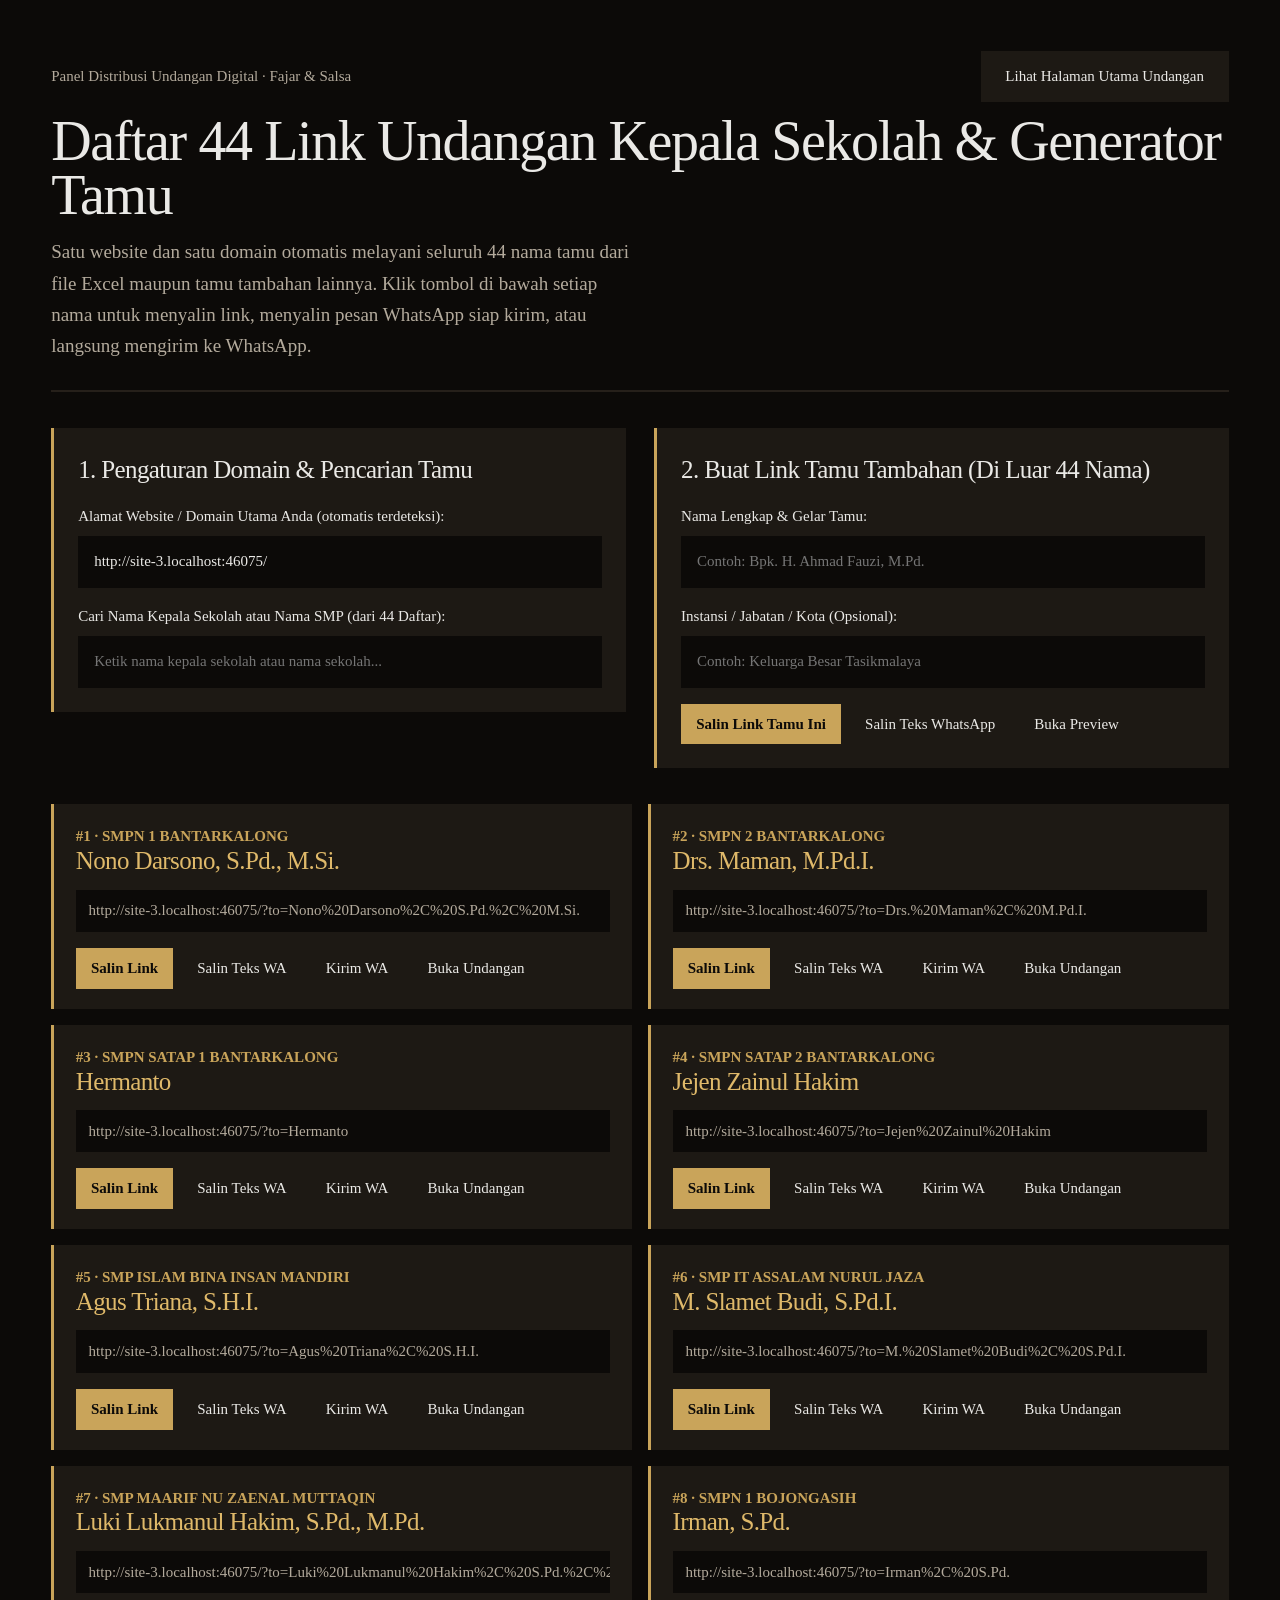
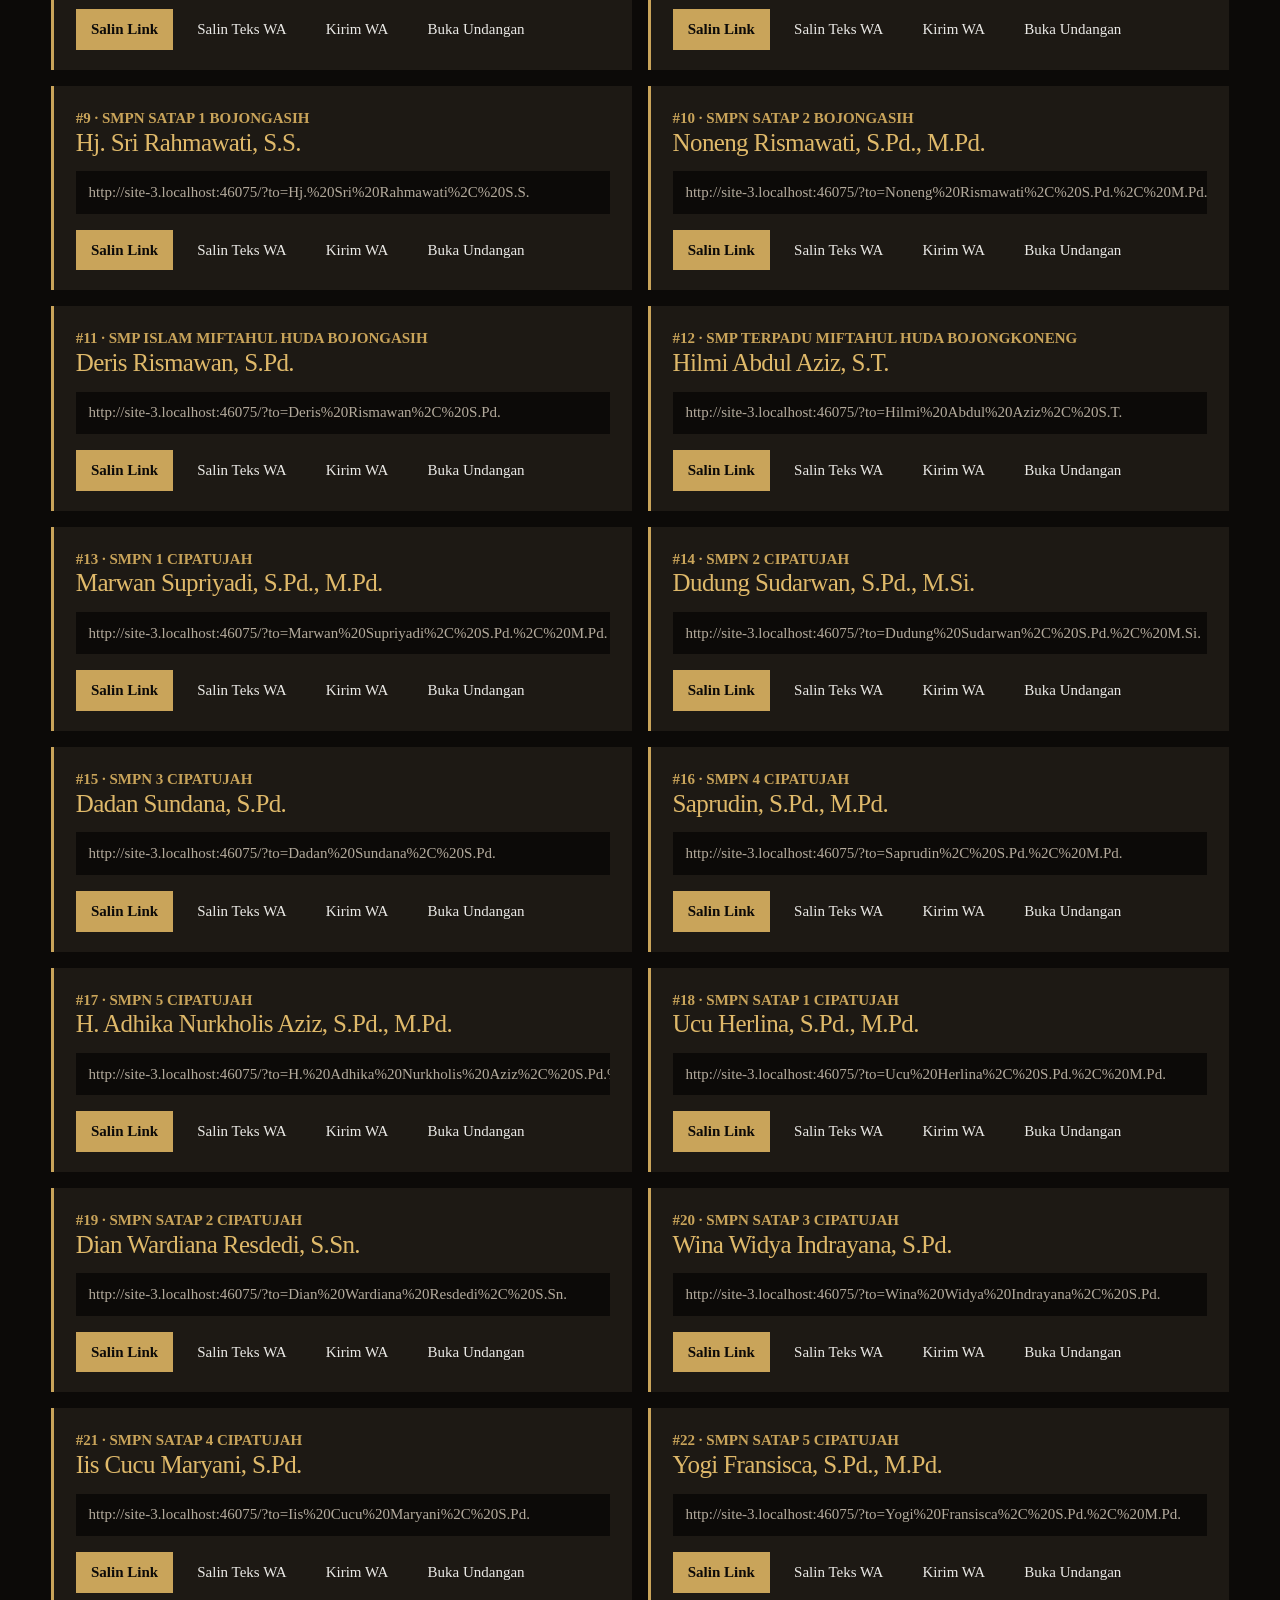
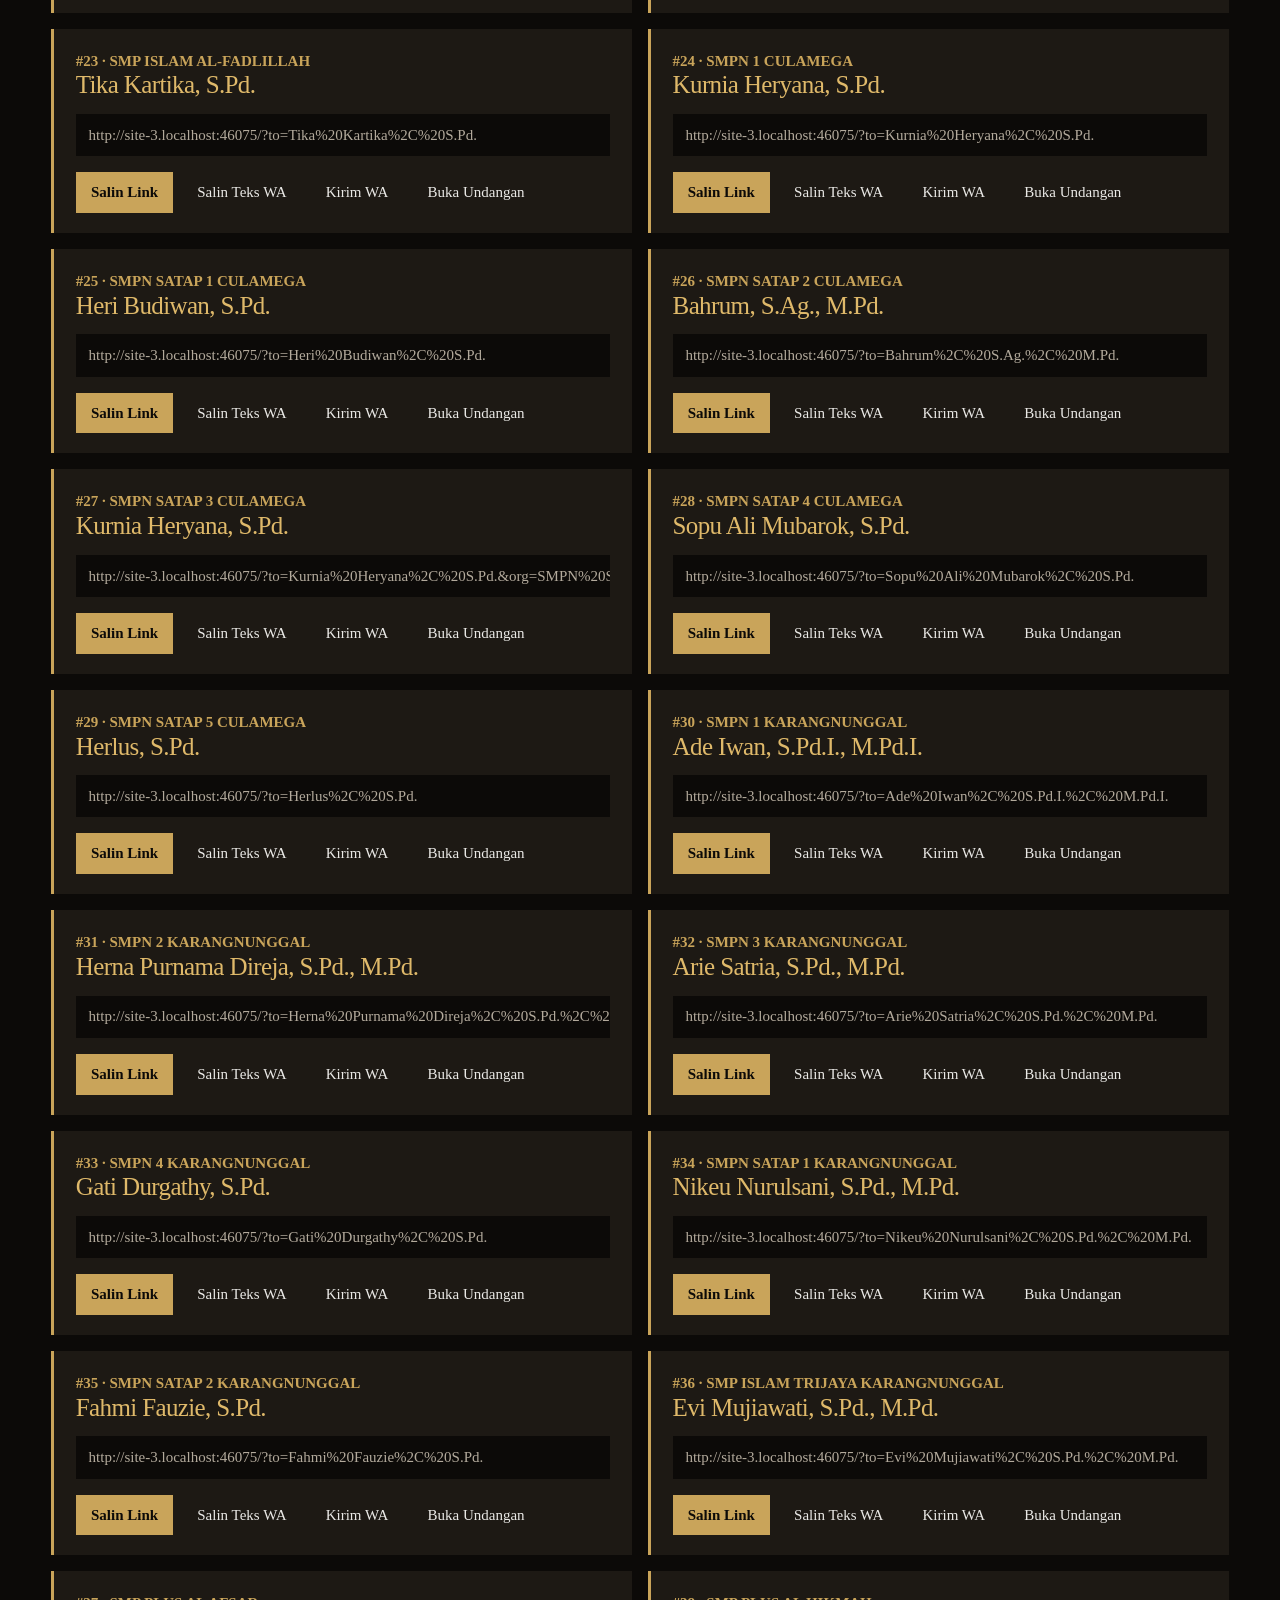
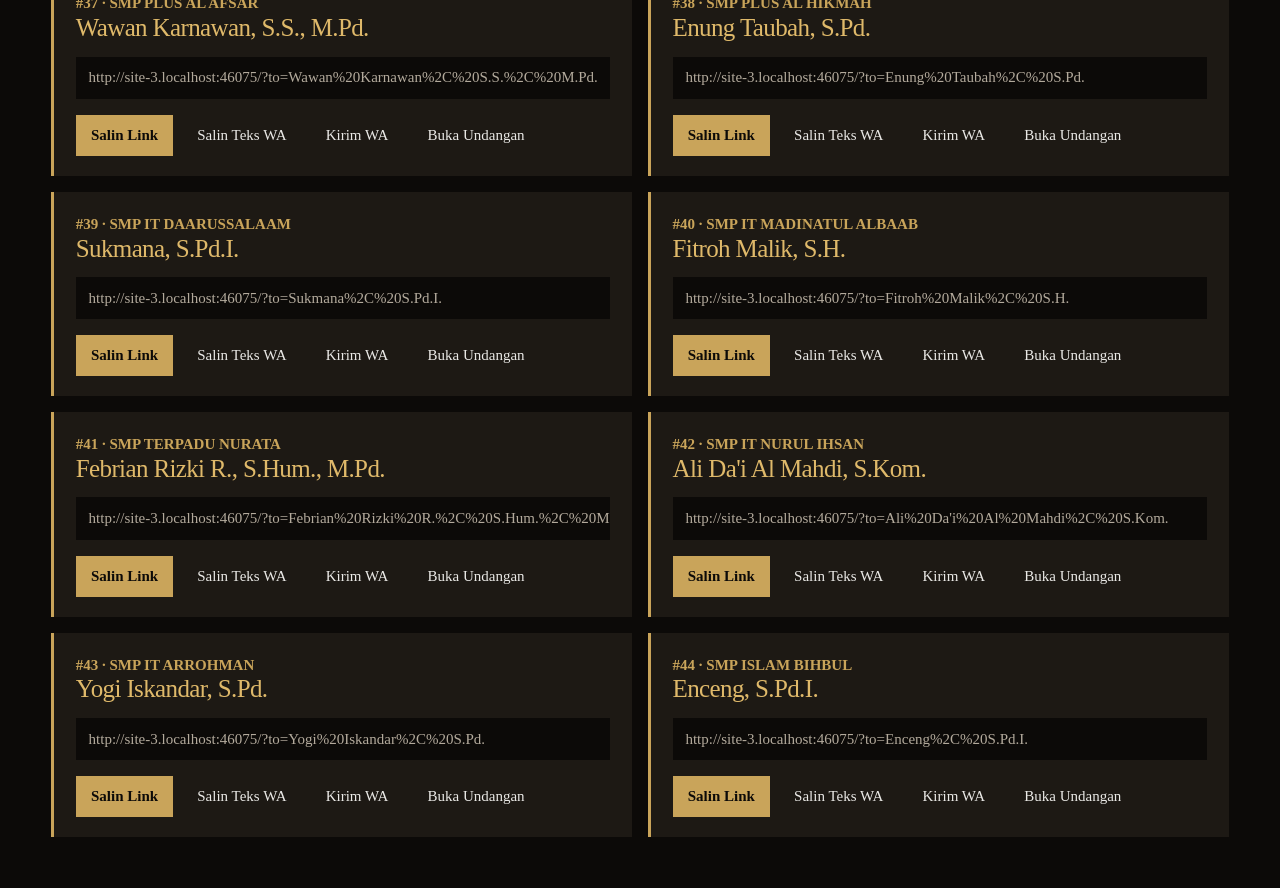
==== daftar-tamu.html @ e8a7ef7c "push ke 5 hihihha" ====
<!DOCTYPE html>
<html lang="id">
<head>
  <meta charset="UTF-8">
  <meta name="viewport" content="width=device-width, initial-scale=1.0">
  <title>Dashboard 44 Link Tamu Undangan — Fajar &amp; Salsa</title>
  <link rel="icon" type="image/svg+xml" href="favicon.svg">
  <link rel="preconnect" href="https://api.fontshare.com" crossorigin>
  <link href="https://api.fontshare.com/v2/css?f[]=boska@400,500,700&amp;display=swap" rel="stylesheet">
  <link rel="stylesheet" href="styles.css">
  <style>
    .dash-wrap {
      max-width: var(--max);
      margin-inline: auto;
      padding: clamp(2rem, 4vw, 3.5rem) var(--margin);
      display: flex;
      flex-direction: column;
      gap: 2.25rem;
    }
    .dash-header {
      display: flex;
      flex-direction: column;
      gap: 0.85rem;
      border-bottom: 2px solid var(--surface-raised);
      padding-bottom: 1.75rem;
    }
    .dash-controls-grid {
      display: grid;
      grid-template-columns: repeat(12, minmax(0, 1fr));
      gap: var(--gutter);
      align-items: start;
    }
    .dash-panel {
      grid-column: span 6;
      background: var(--surface);
      border-left: 3px solid var(--accent);
      padding: 1.5rem;
      display: flex;
      flex-direction: column;
      gap: 1rem;
    }
    .dash-row {
      display: flex;
      flex-wrap: wrap;
      gap: 0.75rem;
      align-items: center;
    }
    .guest-list-grid {
      display: grid;
      grid-template-columns: repeat(12, minmax(0, 1fr));
      gap: 1rem;
    }
    .guest-item-card {
      grid-column: span 6;
      background: var(--surface);
      border-left: 3px solid var(--accent);
      padding: 1.25rem 1.35rem;
      display: flex;
      flex-direction: column;
      justify-content: space-between;
      gap: 1rem;
    }
    .guest-item-top {
      display: flex;
      justify-content: space-between;
      align-items: baseline;
      gap: 0.75rem;
    }
    .guest-no-badge {
      color: var(--accent);
      font-weight: 700;
      font-size: var(--step-small);
    }
    .guest-title-name {
      font-family: var(--font-display);
      font-size: var(--step-lead);
      color: var(--accent-strong);
      font-weight: 500;
    }
    .guest-url-preview {
      font-size: var(--step-small);
      color: var(--muted);
      background: var(--bg);
      padding: 0.55rem 0.8rem;
      overflow-x: auto;
      white-space: nowrap;
    }
    .guest-btn-group {
      display: flex;
      flex-wrap: wrap;
      gap: 0.55rem;
    }
    .guest-btn-group .btn-primary,
    .guest-btn-group .btn-outline {
      min-height: 2.55rem;
      padding: 0.45rem 0.95rem;
      font-size: var(--step-small);
    }
    @media (max-width: 64em) {
      .dash-panel,
      .guest-item-card {
        grid-column: 1 / 13;
      }
    }
  </style>
</head>
<body>
  <main class="dash-wrap" data-ui>
    <header class="dash-header">
      <div class="dash-row" style="justify-content: space-between;">
        <span class="small muted">Panel Distribusi Undangan Digital · Fajar &amp; Salsa</span>
        <a href="index.html" class="btn-outline">Lihat Halaman Utama Undangan</a>
      </div>
      <h1 class="head">Daftar 44 Link Undangan Kepala Sekolah &amp; Generator Tamu</h1>
      <p class="muted">
        Satu website dan satu domain otomatis melayani seluruh 44 nama tamu dari file Excel maupun tamu tambahan lainnya. Klik tombol di bawah setiap nama untuk menyalin link, menyalin pesan WhatsApp siap kirim, atau langsung mengirim ke WhatsApp.
      </p>
    </header>

    <section class="dash-controls-grid" aria-label="Pengaturan domain dan generator tamu baru">
      <!-- Panel 1: Base URL & Search -->
      <div class="dash-panel">
        <h2 class="lead">1. Pengaturan Domain &amp; Pencarian Tamu</h2>
        <div class="field-group">
          <label class="field-label" for="base-url-input">Alamat Website / Domain Utama Anda (otomatis terdeteksi):</label>
          <input type="text" id="base-url-input" class="field-input" value="">
        </div>
        <div class="field-group">
          <label class="field-label" for="search-guest-input">Cari Nama Kepala Sekolah atau Nama SMP (dari 44 Daftar):</label>
          <input type="search" id="search-guest-input" class="field-input" placeholder="Ketik nama kepala sekolah atau nama sekolah...">
        </div>
      </div>

      <!-- Panel 2: Custom Guest Generator -->
      <div class="dash-panel">
        <h2 class="lead">2. Buat Link Tamu Tambahan (Di Luar 44 Nama)</h2>
        <div class="field-group">
          <label class="field-label" for="custom-guest-name">Nama Lengkap &amp; Gelar Tamu:</label>
          <input type="text" id="custom-guest-name" class="field-input" placeholder="Contoh: Bpk. H. Ahmad Fauzi, M.Pd.">
        </div>
        <div class="field-group">
          <label class="field-label" for="custom-guest-org">Instansi / Jabatan / Kota (Opsional):</label>
          <input type="text" id="custom-guest-org" class="field-input" placeholder="Contoh: Keluarga Besar Tasikmalaya">
        </div>
        <div class="guest-btn-group">
          <button type="button" id="copy-custom-link-btn" class="btn-primary">Salin Link Tamu Ini</button>
          <button type="button" id="copy-custom-wa-btn" class="btn-outline">Salin Teks WhatsApp</button>
          <a id="open-custom-link-btn" href="index.html" target="_blank" rel="noopener" class="btn-outline">Buka Preview</a>
        </div>
      </div>
    </section>

    <section aria-label="Daftar 44 Kepala Sekolah">
      <div id="guest-cards-container" class="guest-list-grid"></div>
    </section>
  </main>

  <script>
    (function () {
      var GUESTS = [
        { id: 1, school: 'SMPN 1 BANTARKALONG', rawName: 'Nono Darsono, S.Pd.,M.Si.', name: 'Nono Darsono, S.Pd., M.Si.' },
        { id: 2, school: 'SMPN 2 BANTARKALONG', rawName: 'Drs. MAMAN, M.Pd.I', name: 'Drs. Maman, M.Pd.I.' },
        { id: 3, school: 'SMPN SATAP 1 BANTARKALONG', rawName: 'HERMANTO', name: 'Hermanto' },
        { id: 4, school: 'SMPN SATAP 2 BANTARKALONG', rawName: 'JEJEN ZAINUL HAKIM', name: 'Jejen Zainul Hakim' },
        { id: 5, school: 'SMP ISLAM BINA INSAN MANDIRI', rawName: 'Agus Triana, S.H.I', name: 'Agus Triana, S.H.I.' },
        { id: 6, school: 'SMP IT ASSALAM NURUL JAZA', rawName: 'M Slamet Budi, S.Pd.I', name: 'M. Slamet Budi, S.Pd.I.' },
        { id: 7, school: 'SMP MAARIF NU ZAENAL MUTTAQIN', rawName: 'Luki Lukmanul Hakim, S.Pd.,M.Pd', name: 'Luki Lukmanul Hakim, S.Pd., M.Pd.' },
        { id: 8, school: 'SMPN 1 BOJONGASIH', rawName: 'IRMAN, S.Pd', name: 'Irman, S.Pd.' },
        { id: 9, school: 'SMPN SATAP 1 BOJONGASIH', rawName: 'Hj. SRI RAHMAWATI, S.S.', name: 'Hj. Sri Rahmawati, S.S.' },
        { id: 10, school: 'SMPN SATAP 2 BOJONGASIH', rawName: 'NONENG RISMAWATI, S.Pd, M.Pd.', name: 'Noneng Rismawati, S.Pd., M.Pd.' },
        { id: 11, school: 'SMP ISLAM MIFTAHUL HUDA BOJONGASIH', rawName: 'Deris Rismawan, S.Pd', name: 'Deris Rismawan, S.Pd.' },
        { id: 12, school: 'SMP TERPADU MIFTAHUL HUDA BOJONGKONENG', rawName: 'HILMI ABDUL AZIZ, ST', name: 'Hilmi Abdul Aziz, S.T.' },
        { id: 13, school: 'SMPN 1 CIPATUJAH', rawName: 'MARWAN SUPRIYADI, S.Pd,M.Pd', name: 'Marwan Supriyadi, S.Pd., M.Pd.' },
        { id: 14, school: 'SMPN 2 CIPATUJAH', rawName: 'DUDUNG SUDARWAN, S.Pd. M.Si', name: 'Dudung Sudarwan, S.Pd., M.Si.' },
        { id: 15, school: 'SMPN 3 CIPATUJAH', rawName: 'DADAN SUNDANA, S.Pd', name: 'Dadan Sundana, S.Pd.' },
        { id: 16, school: 'SMPN 4 CIPATUJAH', rawName: 'Saprudin, S.Pd, M.Pd', name: 'Saprudin, S.Pd., M.Pd.' },
        { id: 17, school: 'SMPN 5 CIPATUJAH', rawName: 'H. Adhika Nurkholis Aziz, S.Pd., M.Pd.', name: 'H. Adhika Nurkholis Aziz, S.Pd., M.Pd.' },
        { id: 18, school: 'SMPN SATAP 1 CIPATUJAH', rawName: 'Ucu Herlina, S.Pd., M.Pd.', name: 'Ucu Herlina, S.Pd., M.Pd.' },
        { id: 19, school: 'SMPN SATAP 2 CIPATUJAH', rawName: 'Dian Wardiana Resdedi, S.Sn.', name: 'Dian Wardiana Resdedi, S.Sn.' },
        { id: 20, school: 'SMPN SATAP 3 CIPATUJAH', rawName: 'WINA WIDYA INDRAYANA, S.Pd.', name: 'Wina Widya Indrayana, S.Pd.' },
        { id: 21, school: 'SMPN SATAP 4 CIPATUJAH', rawName: 'Iis Cucu Maryani, S.Pd.', name: 'Iis Cucu Maryani, S.Pd.' },
        { id: 22, school: 'SMPN SATAP 5 CIPATUJAH', rawName: 'Yogi Fransisca, S.Pd.,M.Pd', name: 'Yogi Fransisca, S.Pd., M.Pd.' },
        { id: 23, school: 'SMP ISLAM AL-FADLILLAH', rawName: 'TIKA KARTIKA, S.Pd.', name: 'Tika Kartika, S.Pd.' },
        { id: 24, school: 'SMPN 1 CULAMEGA', rawName: 'KURNIA HERYANA, S.Pd', name: 'Kurnia Heryana, S.Pd.' },
        { id: 25, school: 'SMPN SATAP 1 CULAMEGA', rawName: 'HERI BUDIWAN, S.Pd.', name: 'Heri Budiwan, S.Pd.' },
        { id: 26, school: 'SMPN SATAP 2 CULAMEGA', rawName: 'BAHRUM, S.Ag., M.Pd.', name: 'Bahrum, S.Ag., M.Pd.' },
        { id: 27, school: 'SMPN SATAP 3 CULAMEGA', rawName: 'KURNIA HERYANA, S.Pd', name: 'Kurnia Heryana, S.Pd.' },
        { id: 28, school: 'SMPN SATAP 4 CULAMEGA', rawName: 'SOPU ALI MUBAROK, S.Pd', name: 'Sopu Ali Mubarok, S.Pd.' },
        { id: 29, school: 'SMPN SATAP 5 CULAMEGA', rawName: 'HERLUS, S.Pd.', name: 'Herlus, S.Pd.' },
        { id: 30, school: 'SMPN 1 KARANGNUNGGAL', rawName: 'ADE IWAN, S.Pd.I. M.Pd.I', name: 'Ade Iwan, S.Pd.I., M.Pd.I.' },
        { id: 31, school: 'SMPN 2 KARANGNUNGGAL', rawName: 'Herna Purnama Direja, S.Pd., M.Pd.', name: 'Herna Purnama Direja, S.Pd., M.Pd.' },
        { id: 32, school: 'SMPN 3 KARANGNUNGGAL', rawName: 'Arie Satria, S.Pd., M.Pd.', name: 'Arie Satria, S.Pd., M.Pd.' },
        { id: 33, school: 'SMPN 4 KARANGNUNGGAL', rawName: 'Gati Durgathy, S.Pd', name: 'Gati Durgathy, S.Pd.' },
        { id: 34, school: 'SMPN SATAP 1 KARANGNUNGGAL', rawName: 'Nikeu Nurulsani, S.Pd.,M.Pd', name: 'Nikeu Nurulsani, S.Pd., M.Pd.' },
        { id: 35, school: 'SMPN SATAP 2 KARANGNUNGGAL', rawName: 'Fahmi Fauzie, S.Pd.', name: 'Fahmi Fauzie, S.Pd.' },
        { id: 36, school: 'SMP ISLAM TRIJAYA KARANGNUNGGAL', rawName: 'Evi Mujiawati, S.Pd, M.Pd', name: 'Evi Mujiawati, S.Pd., M.Pd.' },
        { id: 37, school: 'SMP PLUS AL AFSAR', rawName: 'Wawan Karnawan, S.S.,M.Pd', name: 'Wawan Karnawan, S.S., M.Pd.' },
        { id: 38, school: 'SMP PLUS AL HIKMAH', rawName: 'Enung Taubah,S.Pd', name: 'Enung Taubah, S.Pd.' },
        { id: 39, school: 'SMP IT DAARUSSALAAM', rawName: 'Sukmana S.Pd.I', name: 'Sukmana, S.Pd.I.' },
        { id: 40, school: 'SMP IT MADINATUL ALBAAB', rawName: 'Fitroh Malik,SH', name: 'Fitroh Malik, S.H.' },
        { id: 41, school: 'SMP TERPADU NURATA', rawName: 'Febrian Rizki R., S.Hum., M.Pd.', name: 'Febrian Rizki R., S.Hum., M.Pd.' },
        { id: 42, school: 'SMP IT NURUL IHSAN', rawName: 'Ali Da\'i Al Mahdi, S.Kom', name: 'Ali Da\'i Al Mahdi, S.Kom.' },
        { id: 43, school: 'SMP IT ARROHMAN', rawName: 'Yogi Iskandar, S.Pd', name: 'Yogi Iskandar, S.Pd.' },
        { id: 44, school: 'SMP ISLAM BIHBUL', rawName: 'Enceng, S.Pd.I.', name: 'Enceng, S.Pd.I.' }
      ];

      var baseUrlInput = document.getElementById('base-url-input');
      var searchInput = document.getElementById('search-guest-input');
      var container = document.getElementById('guest-cards-container');

      var defaultBase = window.location.href.split('?')[0].replace(/daftar-tamu\.html$/i, '');
      if (!defaultBase.endsWith('/')) defaultBase += '/';
      baseUrlInput.value = defaultBase;

      function getCleanBase() {
        var val = baseUrlInput.value.trim() || defaultBase;
        return val.replace(/\/+$/, '');
      }

      function buildGuestUrl(guestName, school, isDuplicateId27) {
        var base = getCleanBase();
        var q = '?to=' + encodeURIComponent(guestName);
        if (isDuplicateId27 && school) {
          q += '&org=' + encodeURIComponent(school);
        }
        return base + '/' + q;
      }

      function buildWhatsAppText(guestName, school, linkUrl) {
        var orgLine = school ? ('\nKepala ' + school) : '';
        return (
          'Kepada Yth.\n' +
          '*Bapak/Ibu ' + guestName + '*' + orgLine + '\n\n' +
          'Assalamu’alaikum Warahmatullahi Wabarakatuh.\n\n' +
          'Dengan memohon rahmat dan ridho Allah SWT, tanpa mengurangi rasa hormat, perkenankan kami mengundang Bapak/Ibu untuk menghadiri acara pernikahan putra-putri kami:\n\n' +
          '*M. Fajar Ardi Alhari, S.Pd.*\n' +
          '&\n' +
          '*Salsabila Rahayu, S.Pd.*\n\n' +
          'Yang InsyaAllah akan diselenggarakan pada:\n' +
          'Hari/Tanggal : Sabtu, 07 November 2026\n' +
          'Waktu : Pukul 09.00 WIB s.d. Selesai\n' +
          'Tempat : Aula Universitas KH. Ruhiat, Cipasung, Singaparna, Tasikmalaya\n\n' +
          'Tautan Undangan Digital Khusus Bapak/Ibu:\n' +
          linkUrl + '\n\n' +
          'Merupakan suatu kehormatan dan kebahagiaan bagi kami apabila Bapak/Ibu berkenan hadir dan memberikan doa restu.\n\n' +
          'Wassalamu’alaikum Warahmatullahi Wabarakatuh.\n\n' +
          'Kami yang berbahagia,\n' +
          '*Kel. Bpk. Arie Satria, S.Pd., M.Pd. & Ibu Windi Hastuti*\n' +
          '*Kel. Bpk. Yayat Ruhiyat & Ibu Syarifatul Khoeriyah.*'
        );
      }

      function copyText(str, btn, labelAfter) {
        var orig = btn.textContent;
        if (navigator.clipboard && navigator.clipboard.writeText) {
          navigator.clipboard.writeText(str);
        } else {
          var ta = document.createElement('textarea');
          ta.value = str;
          document.body.appendChild(ta);
          ta.select();
          document.execCommand('copy');
          document.body.removeChild(ta);
        }
        btn.textContent = labelAfter;
        setTimeout(function () {
          btn.textContent = orig;
        }, 2000);
      }

      function renderCards() {
        var q = (searchInput.value || '').toLowerCase().trim();
        container.innerHTML = '';

        GUESTS.forEach(function (g) {
          if (q && g.name.toLowerCase().indexOf(q) === -1 && g.school.toLowerCase().indexOf(q) === -1 && g.rawName.toLowerCase().indexOf(q) === -1) {
            return;
          }

          var url = buildGuestUrl(g.name, g.school, g.id === 27);
          var localHref = 'index.html?to=' + encodeURIComponent(g.name) + (g.id === 27 ? '&org=' + encodeURIComponent(g.school) : '');
          var waText = buildWhatsAppText(g.name, g.school, url);
          var waHref = 'https://wa.me/?text=' + encodeURIComponent(waText);

          var card = document.createElement('article');
          card.className = 'guest-item-card';

          card.innerHTML =
            '<div>' +
              '<div class="guest-item-top">' +
                '<span class="guest-no-badge">#' + g.id + ' · ' + g.school + '</span>' +
              '</div>' +
              '<h3 class="guest-title-name">' + g.name + '</h3>' +
            '</div>' +
            '<div class="guest-url-preview">' + url + '</div>' +
            '<div class="guest-btn-group">' +
              '<button type="button" class="btn-primary js-copy-link">Salin Link</button>' +
              '<button type="button" class="btn-outline js-copy-wa">Salin Teks WA</button>' +
              '<a href="' + waHref + '" target="_blank" rel="noopener" class="btn-outline">Kirim WA</a>' +
              '<a href="' + localHref + '" target="_blank" rel="noopener" class="btn-outline">Buka Undangan</a>' +
            '</div>';

          card.querySelector('.js-copy-link').addEventListener('click', function (e) {
            copyText(url, e.currentTarget, 'Link Tersalin!');
          });
          card.querySelector('.js-copy-wa').addEventListener('click', function (e) {
            copyText(waText, e.currentTarget, 'Teks WA Tersalin!');
          });

          container.appendChild(card);
        });
      }

      baseUrlInput.addEventListener('input', renderCards);
      searchInput.addEventListener('input', renderCards);
      renderCards();

      // Custom Guest Generator
      var customNameInput = document.getElementById('custom-guest-name');
      var customOrgInput = document.getElementById('custom-guest-org');
      var copyCustomLinkBtn = document.getElementById('copy-custom-link-btn');
      var copyCustomWaBtn = document.getElementById('copy-custom-wa-btn');
      var openCustomLinkBtn = document.getElementById('open-custom-link-btn');

      function updateCustomPreview() {
        var cName = customNameInput.value.trim() || 'Tamu Kehormatan';
        var cOrg = customOrgInput.value.trim();
        var q = '?to=' + encodeURIComponent(cName) + (cOrg ? '&org=' + encodeURIComponent(cOrg) : '');
        openCustomLinkBtn.href = 'index.html' + q;
      }

      customNameInput.addEventListener('input', updateCustomPreview);
      customOrgInput.addEventListener('input', updateCustomPreview);

      copyCustomLinkBtn.addEventListener('click', function () {
        var cName = customNameInput.value.trim() || 'Tamu Kehormatan';
        var cOrg = customOrgInput.value.trim();
        var base = getCleanBase();
        var url = base + '/?to=' + encodeURIComponent(cName) + (cOrg ? '&org=' + encodeURIComponent(cOrg) : '');
        copyText(url, copyCustomLinkBtn, 'Link Tersalin!');
      });

      copyCustomWaBtn.addEventListener('click', function () {
        var cName = customNameInput.value.trim() || 'Tamu Kehormatan';
        var cOrg = customOrgInput.value.trim();
        var base = getCleanBase();
        var url = base + '/?to=' + encodeURIComponent(cName) + (cOrg ? '&org=' + encodeURIComponent(cOrg) : '');
        var waText = buildWhatsAppText(cName, cOrg, url);
        copyText(waText, copyCustomWaBtn, 'Teks WA Tersalin!');
      });
    })();
  </script>
</body>
</html>
---- styles.css ----
/* ==========================================================================
   FAJAR & SALSA Â· THE WEDDING OF M. FAJAR ARDI ALHARI & SALSABILA RAHAYU
   Sabtu, 07 November 2026 Â· Aula Universitas KH. Ruhiat, Tasikmalaya
   - Blended Fade-In / Fade-Out Background Transitions (Zero Hard Color Cuts)
   - Smooth Automatic Photo Crossfade & Ken Burns Drift Across All Frames
   - Neat Editorial Alignment & Justified Running Prose (Desktop & Mobile)
   ========================================================================== */

:root {
  /* Core Palette: Deep Obsidian Night + Warm Espresso Fade + Aged Brass Accent */
  --bg: #0c0a08;
  --surface: #1d1914;
  --surface-raised: #26201a;
  --ink: #eae9e6;
  --muted: #b3aa9c;
  --accent: #c9a45a;
  --accent-strong: #dfb96a;
  --accent-ink: #0c0a08;

  /* Crisp Scannable QR Frame */
  --qr-paper: #e6e4e0;
  --qr-ink: #12100e;

  /* Typefaces (Fontshare: Boska) */
  --font-display: 'Boska', Georgia, serif;
  --font-sans: 'Boska', Georgia, serif;

  /* Strict 5-Step Type Scale: small, body, lead, head, display */
  --step-small: 0.9375rem;                                     /* 15px */
  --step-body: clamp(1.125rem, 1.08rem + 0.2vw, 1.1875rem);    /* 18px -> 19px */
  --step-lead: clamp(1.375rem, 1.2rem + 0.65vw, 1.5625rem);    /* 22px -> 25px */
  --step-head: clamp(2.125rem, 1.5rem + 2.5vw, 3.625rem);      /* 34px -> 58px */
  --step-display: clamp(3.1rem, 1.6rem + 6.4vw, 7.6rem);       /* 50px -> 122px */

  /* Layout & Grid */
  --max: 86rem;
  --margin: clamp(1.25rem, 4vw, 3.5rem);
  --gutter: clamp(1.25rem, 2.2vw, 2.25rem);

  /* Motion Tokens */
  --ease-out: cubic-bezier(0.22, 1, 0.36, 1);
  --ease-expo: cubic-bezier(0.16, 1, 0.3, 1);
  --ease-in-out: cubic-bezier(0.76, 0, 0.24, 1);
  --ease-soft: cubic-bezier(0.33, 1, 0.68, 1);
  --t-press: 140ms;
  --t-hover: 180ms;
  --t-ui: 240ms;
  --t-reveal: 850ms;
}

/* ---------- Reset & Base ---------- */
*,
*::before,
*::after {
  box-sizing: border-box;
  margin: 0;
  padding: 0;
}

[hidden],
.btn-outline[hidden] {
  display: none;
}

html {
  background-color: var(--bg);
  color: var(--ink);
  font-family: var(--font-sans);
  font-size: 16px;
  line-height: 1.65;
  scroll-behavior: smooth;
  -webkit-font-smoothing: antialiased;
  -moz-osx-font-smoothing: grayscale;
}

body {
  background-color: var(--bg);
  color: var(--ink);
  font-family: var(--font-sans);
  font-size: var(--step-body);
  font-weight: 400;
  line-height: 1.65;
  overflow-x: clip;
  position: relative;
}

img,
svg,
video,
canvas {
  display: block;
  max-width: 100%;
  height: auto;
}

a {
  color: inherit;
  text-decoration: underline;
  text-underline-offset: 0.2em;
  text-decoration-thickness: 0.07em;
  transition: color var(--t-hover) ease, text-decoration-color var(--t-hover) ease;
}

button,
input,
select,
textarea {
  font: inherit;
  color: inherit;
  background: none;
  border: none;
}

button {
  cursor: pointer;
}

address {
  font-style: normal;
}

ul,
ol {
  list-style: none;
}

:focus-visible {
  outline: 2px solid var(--accent);
  outline-offset: 3px;
}

/* ---------- Ambient Golden Brass Dust Motes Canvas ---------- */
.ambient-canvas {
  position: fixed;
  inset: 0;
  width: 100vw;
  height: 100svh;
  pointer-events: none;
  z-index: 1;
  opacity: 0.95;
}

header,
main,
footer {
  position: relative;
  z-index: 2;
}

/* ---------- Blended Section Grounds (Fade-In / Fade-Out) ---------- */
.wrap {
  width: 100%;
  max-width: var(--max);
  margin-inline: auto;
  padding-inline: var(--margin);
}

.grid {
  display: grid;
  grid-template-columns: repeat(12, minmax(0, 1fr));
  column-gap: var(--gutter);
}

.section {
  padding-block: clamp(4.25rem, 7.5vw, 6.75rem);
  position: relative;
}

/* Smooth fade from #0c0a08 -> warm dark espresso -> #0c0a08 so zero hard line is ever visible */
.blend-section {
  background-color: transparent;
  background-image: linear-gradient(180deg, rgba(12, 10, 8, 0.88) 0%, rgba(25, 20, 14, 0.78) 35%, rgba(25, 20, 14, 0.78) 65%, rgba(12, 10, 8, 0.88) 100%); /* taste-skill-ignore */
}

.blend-section-alt {
  background-color: transparent;
  background-image: linear-gradient(180deg, rgba(12, 10, 8, 0.88) 0%, rgba(20, 17, 13, 0.76) 35%, rgba(20, 17, 13, 0.76) 65%, rgba(12, 10, 8, 0.88) 100%); /* taste-skill-ignore */
}

/* ---------- Typography Helpers ---------- */
h1,
h2,
h3,
blockquote {
  font-family: var(--font-display);
  font-weight: 500;
  letter-spacing: -0.025em;
  line-height: 0.98;
}

.head {
  font-size: var(--step-head);
  line-height: 0.96;
  letter-spacing: -0.025em;
}

.lead {
  font-size: var(--step-lead);
  line-height: 1.45;
  max-width: 58ch;
}

.small {
  font-size: var(--step-small);
  line-height: 1.55;
}

.muted {
  color: var(--muted);
}

p {
  max-width: 62ch;
}

/* Justified long paragraphs for clean, even editorial columns */
.prose-justify {
  text-align: justify;
  text-justify: inter-word;
  hyphens: auto;
}

/* ---------- Smooth Automatic Photo Crossfade Slideshow Engine ---------- */
.auto-frame {
  position: relative;
  overflow: clip;
  background: var(--surface);
}

.auto-frame .slide-photo:first-of-type {
  position: relative;
  z-index: 1;
}

.auto-frame .slide-photo:not(:first-of-type) {
  position: absolute;
  inset: 0;
  width: 100%;
  height: 100%;
  object-fit: cover;
  z-index: 2;
}

.slide-photo {
  opacity: 0;
  transform: scale(1.06);
  transition: opacity 1900ms var(--ease-soft), transform 5600ms var(--ease-soft);
  will-change: opacity, transform;
}

.slide-photo.is-visible {
  opacity: 1;
  transform: scale(1);
}

.slide-dots {
  position: absolute;
  bottom: 1rem;
  right: 1rem;
  z-index: 5;
  display: flex;
  align-items: center;
  gap: 0.45rem;
  padding: 0.4rem 0.65rem;
  background: rgba(12, 10, 8, 0.65);
}

.slide-dot {
  width: 0.45rem;
  height: 0.45rem;
  background: rgba(234, 233, 230, 0.35);
  transition: width 400ms var(--ease-out), background-color 400ms ease;
}

.slide-dot.is-active {
  width: 1.35rem;
  background: var(--accent);
}

/* ---------- Interactive Controls ---------- */
.btn-primary {
  display: inline-flex;
  align-items: center;
  justify-content: center;
  min-height: 3.1rem;
  padding: 0.8rem 1.65rem;
  background-color: var(--accent);
  color: var(--accent-ink);
  font-size: var(--step-small);
  font-weight: 600;
  text-decoration: none;
  transition: transform var(--t-press) var(--ease-out), background-color var(--t-hover) ease, color var(--t-hover) ease;
}

.btn-primary:active {
  transform: scale(0.97);
}

.btn-outline {
  display: inline-flex;
  align-items: center;
  justify-content: center;
  min-height: 3.1rem;
  padding: 0.8rem 1.55rem;
  background-color: var(--surface);
  color: var(--ink);
  font-size: var(--step-small);
  font-weight: 500;
  text-decoration: none;
  transition: transform var(--t-press) var(--ease-out), background-color var(--t-hover) ease, color var(--t-hover) ease;
}

.btn-outline:active {
  transform: scale(0.97);
}

.btn-outline.is-copied {
  background-color: var(--accent);
  color: var(--accent-ink);
}

@media (hover: hover) and (pointer: fine) {
  .btn-primary:hover {
    background-color: var(--accent-strong);
  }
  .btn-outline:hover {
    background-color: var(--accent);
    color: var(--accent-ink);
  }
}

.link {
  text-decoration: underline;
  text-decoration-color: transparent;
  text-underline-offset: 0.2em;
  text-decoration-thickness: 0.07em;
  transition: text-decoration-color var(--t-hover) ease, color var(--t-hover) ease;
}

@media (hover: hover) and (pointer: fine) {
  .link:hover {
    text-decoration-color: currentColor;
    color: var(--accent);
  }
}

/* ---------- SECTION 0: SAMPUL PEMBUKA UNDANGAN (GOTHIC & ROCK DARK ROMANCE) ---------- */
.cover-gate {
  position: relative;
  z-index: 3;
  background-color: transparent;
  background-image: linear-gradient(180deg, rgba(12, 10, 8, 0.88) 0%, rgba(26, 20, 15, 0.78) 55%, rgba(12, 10, 8, 0.92) 100%); /* taste-skill-ignore */
  overflow: clip;
  will-change: transform, opacity;
  transition: transform 820ms var(--ease-in-out), opacity 620ms var(--ease-out);
}

.cover-gate.is-opening {
  transform: translate3d(0, -100%, 0);
  opacity: 0;
  pointer-events: none;
}

/* Atmospheric Gothic Cathedral Rose Window Watermark Backdrop */
.cover-rose-backdrop {
  position: absolute;
  top: 52%;
  left: 22%;
  transform: translate(-50%, -50%);
  width: min(52rem, 95vw);
  height: auto;
  pointer-events: none;
  z-index: 1;
  color: var(--accent);
}

.cover-wrap {
  position: relative;
  z-index: 2;
  min-height: 100svh;
  padding-block: 1.35rem 2.25rem;
  display: flex;
  flex-direction: column;
  justify-content: space-between;
  gap: 1.5rem;
}

.cover-top {
  display: flex;
  align-items: center;
  justify-content: space-between;
  gap: 1.25rem;
  flex-wrap: wrap;
}

.cover-brand {
  display: inline-flex;
  align-items: center;
  gap: 0.75rem;
  font-family: var(--font-display);
  font-size: var(--step-lead);
  font-weight: 500;
  color: var(--ink);
}

.cover-ring-icon {
  color: var(--accent);
  flex-shrink: 0;
}

.cover-top-badge {
  color: var(--accent);
  padding: 0.35rem 0.75rem;
  background: var(--surface);
  border-left: 2px solid var(--accent);
  font-weight: 500;
}

.cover-main-grid {
  flex: 1;
  align-items: center;
  row-gap: 1.75rem;
}

.cover-editorial-col {
  grid-column: 1 / 7;
  display: flex;
  flex-direction: column;
  justify-content: center;
  gap: 1.35rem;
  padding-right: 0.75rem;
}

.cover-title-group {
  display: flex;
  flex-direction: column;
  gap: 0.85rem;
}

.cover-divider-wrap {
  display: flex;
  align-items: center;
  width: 100%;
  max-width: 29rem;
  color: var(--accent);
  opacity: 0.88;
  margin-block: 0.15rem;
}

.cover-gothic-divider {
  display: block;
  width: 100%;
  height: 1.35rem;
}

.cover-support {
  font-size: var(--step-body);
  line-height: 1.55;
  max-width: 48ch;
}

/* Gothic Rock Guest Seal Card */
.cover-guest-seal {
  position: relative;
  background: var(--surface);
  border-left: 3px solid var(--accent);
  padding: 1.45rem 1.65rem;
  display: flex;
  flex-direction: column;
  gap: 0.45rem;
  max-width: 44ch;
}

.gothic-corner-filigree {
  position: absolute;
  color: var(--accent);
  opacity: 0.75;
  pointer-events: none;
}

.gothic-corner-tl { top: 6px; left: 6px; }
.gothic-corner-tr { top: 6px; right: 6px; }
.gothic-corner-bl { bottom: 6px; left: 6px; }
.gothic-corner-br { bottom: 6px; right: 6px; }

.cover-seal-header {
  display: flex;
  align-items: center;
  gap: 0.45rem;
}

.seal-rose-mini {
  color: var(--accent);
  flex-shrink: 0;
}

.cover-guest-greeting {
  color: var(--muted);
}

.cover-guest-name {
  font-family: var(--font-display);
  font-size: var(--step-lead);
  font-weight: 500;
  color: var(--accent-strong);
  line-height: 1.25;
}

.cover-guest-org {
  color: var(--ink);
}

.cover-action-row {
  padding-top: 0.55rem;
  display: flex;
  flex-wrap: wrap;
  gap: 0.75rem;
}

.cover-open-btn {
  gap: 0.6rem;
}

.btn-icon-svg {
  flex-shrink: 0;
}

/* Right Column: Gothic Cathedral Arch Frame + Crossfade Portrait Slideshow */
.cover-aperture-col {
  grid-column: 7 / 13;
  display: flex;
  align-items: center;
}

.cover-aperture {
  position: relative;
  width: 100%;
  height: 74svh;
  min-height: 27rem;
  max-height: 43rem;
  overflow: clip;
  background: var(--surface);
  transform-style: preserve-3d;
  will-change: transform;
}

.cover-arch-overlay {
  position: absolute;
  inset: 0;
  width: 100%;
  height: 100%;
  pointer-events: none;
  z-index: 4;
  color: var(--accent);
}

.aperture-corner {
  position: absolute;
  color: var(--accent);
  z-index: 4;
  pointer-events: none;
  opacity: 0.85;
}

.aperture-corner-tl { top: 10px; left: 10px; }
.aperture-corner-tr { top: 10px; right: 10px; }
.aperture-corner-bl { bottom: 10px; left: 10px; }
.aperture-corner-br { bottom: 10px; right: 10px; }

.cover-aperture .slide-photo {
  position: absolute;
  inset: 0;
  width: 100%;
  height: 100%;
  object-fit: cover;
  object-position: center 32%;
}

/* ---------- SHARED GOTHIC & ROCK ORNAMENTAL SYSTEM FOR MAIN INVITATION ---------- */
.section-rose-watermark {
  position: absolute;
  top: 50%;
  left: 18%;
  transform: translate(-50%, -50%);
  width: min(48rem, 90vw);
  height: auto;
  pointer-events: none;
  z-index: 0;
  color: var(--accent);
}

.section > .wrap {
  position: relative;
  z-index: 2;
}

.gothic-heading-divider {
  display: flex;
  align-items: center;
  width: 100%;
  max-width: 22rem;
  color: var(--accent);
  opacity: 0.88;
  margin-top: 0.5rem;
}

.gothic-ornate-card {
  position: relative;
  border-left: 3px solid var(--accent);
}

.schedule-venue-box.gothic-ornate-card {
  background: var(--surface);
  padding: 1.25rem 1.5rem;
}

.footer-monument-wrap .cover-divider-wrap {
  max-width: 34rem;
  margin-inline: auto;
  margin-bottom: 0.35rem;
}

/* ---------- SECTION 1: HERO PEMBUKA (Unobstructed Split / Stacked) ---------- */
.hero-section {
  position: relative;
  overflow: clip;
  background-color: transparent;
  background-image: linear-gradient(180deg, rgba(12, 10, 8, 0.85) 0%, rgba(22, 18, 13, 0.75) 60%, rgba(12, 10, 8, 0.85) 100%); /* taste-skill-ignore */
}

.hero-wrap {
  position: relative;
  z-index: 2;
  min-height: 100svh;
  padding-block: 1.35rem 2.25rem;
  display: flex;
  flex-direction: column;
  justify-content: space-between;
  gap: 1.5rem;
}

.hero-top {
  display: flex;
  align-items: center;
  justify-content: space-between;
  gap: 1.25rem;
  flex-wrap: wrap;
}

.wordmark-top {
  display: inline-flex;
  align-items: center;
  gap: 0.65rem;
  font-family: var(--font-display);
  font-size: var(--step-lead);
  font-weight: 500;
  text-decoration: none;
  letter-spacing: -0.01em;
}

.nav-links {
  display: flex;
  align-items: center;
  gap: clamp(1rem, 2vw, 1.85rem);
  flex-wrap: wrap;
}

.nav-links a {
  font-size: var(--step-small);
  text-decoration: none;
}

.audio-btn {
  display: inline-flex;
  align-items: center;
  gap: 0.5rem;
  padding: 0.5rem 1rem;
  background: var(--surface);
  color: var(--ink);
  font-size: var(--step-small);
  transition: background-color var(--t-hover) ease, color var(--t-hover) ease, transform var(--t-press) var(--ease-out);
}

.audio-btn:hover,
.audio-btn[aria-pressed="true"] {
  background: var(--accent);
  color: var(--accent-ink);
}

.hero-main-grid {
  flex: 1;
  align-items: center;
  row-gap: 1.75rem;
}

.hero-editorial-col {
  grid-column: 1 / 7;
  display: flex;
  flex-direction: column;
  justify-content: center;
  gap: 1.75rem;
  padding-right: 0.75rem;
}

.hero-title-group {
  display: flex;
  flex-direction: column;
  gap: 1.15rem;
}

.hero-monument {
  font-size: var(--step-display);
  line-height: 0.88;
  letter-spacing: -0.03em;
  font-weight: 500;
}

.hero-support {
  font-size: var(--step-body);
  line-height: 1.55;
  max-width: 48ch;
}

.hero-guest-strip {
  background: var(--surface);
  padding: 1.15rem 1.4rem;
  display: flex;
  flex-direction: column;
  gap: 0.3rem;
  max-width: 44ch;
}

.guest-strip-name {
  font-family: var(--font-display);
  font-size: var(--step-lead);
  color: var(--ink);
}

.hero-cta-row {
  display: flex;
  flex-wrap: wrap;
  gap: 0.85rem;
}

/* Right Column: Unobstructed Portrait Stage */
.hero-aperture-col {
  grid-column: 7 / 13;
  display: flex;
  align-items: center;
}

.hero-aperture {
  position: relative;
  width: 100%;
  height: 76svh;
  min-height: 29rem;
  max-height: 45rem;
  overflow: clip;
  background: var(--surface);
  transform-style: preserve-3d;
  will-change: transform;
  cursor: pointer;
}

.hero-video-layer {
  position: absolute;
  inset: 0;
  width: 100%;
  height: 100%;
  object-fit: cover;
  opacity: 0.02;
  pointer-events: none;
}

.hero-aperture .slide-photo {
  position: absolute;
  inset: 0;
  width: 100%;
  height: 100%;
  object-fit: cover;
  object-position: center 55%;
}

/* ---------- SECTION 2: SALAM & UNDANGAN ---------- */
.intro-grid {
  align-items: start;
  row-gap: 2.5rem;
}

.intro-left {
  grid-column: 1 / 6;
  display: flex;
  flex-direction: column;
  gap: 1.75rem;
}

.intro-portrait img {
  width: 100%;
  aspect-ratio: 3 / 4;
  object-fit: cover;
  object-position: center 25%;
}

.intro-right {
  grid-column: 6 / 13;
  display: flex;
  flex-direction: column;
  gap: 1.75rem;
}

.statement-quote {
  font-size: var(--step-lead);
  line-height: 1.42;
  max-width: 48ch;
  color: var(--ink);
  text-align: justify;
  text-justify: inter-word;
}

.intro-body {
  display: flex;
  flex-direction: column;
  gap: 1.15rem;
}

.intro-facts-row {
  display: grid;
  grid-template-columns: repeat(2, minmax(0, 1fr));
  gap: var(--gutter);
  padding-top: 0.25rem;
}

.fact-box {
  background: var(--surface);
  padding: 1.25rem 1.4rem;
  display: flex;
  flex-direction: column;
  justify-content: space-between;
  gap: 0.35rem;
}

.fact-value {
  font-family: var(--font-display);
  font-size: var(--step-lead);
  color: var(--ink);
}

/* ---------- SECTION 3: KEDUA MEMPELAI ---------- */
.couple-grid {
  align-items: center;
  row-gap: 2.75rem;
}

.couple-info {
  grid-column: 1 / 6;
  display: flex;
  flex-direction: column;
  gap: 1.75rem;
}

.couple-cards {
  display: flex;
  flex-direction: column;
  gap: 1.25rem;
}

.person-block {
  background: var(--surface);
  padding: 1.5rem 1.65rem;
  display: flex;
  flex-direction: column;
  gap: 0.55rem;
}

.person-name {
  font-size: var(--step-lead);
  line-height: 1.2;
  color: var(--accent);
}

.person-parents {
  font-size: var(--step-body);
  line-height: 1.5;
  color: var(--ink);
}

.couple-portraits {
  grid-column: 6 / 13;
  display: grid;
  grid-template-columns: repeat(2, minmax(0, 1fr));
  gap: var(--gutter);
  align-items: start;
}

.couple-fig img {
  width: 100%;
  aspect-ratio: 2 / 3;
  object-fit: cover;
}

/* ---------- SECTION: KISAH CINTA / LOVE STORY (Gothic Rock Editorial Narrative Split) ---------- */
.story-split-grid {
  align-items: start;
  row-gap: 3rem;
}

.story-editorial-col {
  grid-column: 1 / 6;
}

.story-chronicle-col {
  grid-column: 6 / 13;
}

.story-sticky-pane {
  display: flex;
  flex-direction: column;
  gap: 1.5rem;
  width: 100%;
  max-width: 100%;
}

.story-quote {
  font-size: var(--step-lead);
  line-height: 1.45;
  color: var(--ink);
  font-style: italic;
  margin: 0;
  width: 100%;
  max-width: 100%;
}

/* Gothic Arch-Framed Couple Portrait */
.story-portrait {
  position: relative;
  width: 100%;
  max-width: 100%;
  aspect-ratio: 3 / 4;
  border-radius: 4px;
  overflow: clip;
  background: var(--surface);
  margin: 0.5rem 0 0;
}

.story-portrait::after {
  content: "";
  position: absolute;
  inset: 0;
  z-index: 3;
  pointer-events: none;
  background-image: linear-gradient(180deg, rgba(12, 10, 8, 0) 62%, rgba(12, 10, 8, 0.76) 100%); /* taste-skill-ignore */
}

.story-portrait .slide-photo,
.story-portrait.auto-frame .slide-photo:first-of-type,
.story-portrait.auto-frame .slide-photo:not(:first-of-type) {
  position: absolute;
  inset: 0;
  width: 100%;
  height: 100%;
  object-fit: cover;
}

.story-portrait .story-photo-1 {
  object-position: center 26%;
}

.story-portrait .story-photo-2 {
  object-position: center 55%;
}

.story-portrait .cover-arch-overlay {
  position: absolute;
  inset: 0;
  width: 100%;
  height: 100%;
  color: var(--accent);
  pointer-events: none;
  z-index: 6;
}

.story-portrait .aperture-corner {
  position: absolute;
  color: var(--accent);
  pointer-events: none;
  z-index: 7;
}

.story-portrait .aperture-corner-tl { top: 0.85rem; left: 0.85rem; }
.story-portrait .aperture-corner-tr { top: 0.85rem; right: 0.85rem; }
.story-portrait .aperture-corner-bl { bottom: 0.85rem; left: 0.85rem; }
.story-portrait .aperture-corner-br { bottom: 0.85rem; right: 0.85rem; }

.story-portrait-caption {
  position: absolute;
  bottom: 0.85rem;
  left: 0;
  right: 0;
  padding-inline: 2.25rem;
  background: transparent;
  color: var(--accent-strong);
  font-size: 0.8125rem;
  text-align: center;
  letter-spacing: 0.03em;
  line-height: 1.35;
  white-space: normal;
  z-index: 8;
  font-family: var(--font-display);
}

/* Right Column: Editorial Timeline Chronicle */
.story-timeline-list {
  list-style: none;
  padding: 0;
  margin: 0;
  display: flex;
  flex-direction: column;
  gap: clamp(2.25rem, 4vw, 3.25rem);
}

.story-timeline-item {
  position: relative;
  display: flex;
  flex-direction: column;
  gap: 0.5rem;
}

.story-milestone-meta {
  display: flex;
  align-items: center;
  gap: 0.65rem;
  flex-wrap: wrap;
}

.story-milestone-phase {
  font-size: var(--step-small);
  color: var(--accent);
  font-weight: 700;
  letter-spacing: 0.08em;
  text-transform: uppercase;
}

.story-milestone-bullet {
  color: var(--accent);
  font-weight: 700;
  opacity: 0.6;
}

.story-milestone-date {
  font-size: var(--step-small);
  color: var(--muted);
  font-variant-numeric: tabular-nums;
  letter-spacing: 0.03em;
}

.story-milestone-title {
  font-family: var(--font-display);
  font-size: var(--step-lead);
  color: var(--accent-strong);
  font-weight: 500;
  line-height: 1.25;
  margin: 0;
}

.story-milestone-desc {
  font-size: var(--step-body);
  line-height: 1.65;
  color: var(--ink);
  margin: 0;
}

/* ---------- SECTION 4: WAKTU & TEMPAT ACARA ---------- */
.schedule-header {
  align-items: end;
  margin-bottom: 2.5rem;
  row-gap: 1.25rem;
}

.schedule-title-col {
  grid-column: 1 / 6;
}

.schedule-lead-col {
  grid-column: 6 / 13;
  display: flex;
  flex-direction: column;
  gap: 1.25rem;
}

.countdown-strip {
  display: flex;
  flex-wrap: wrap;
  gap: 0.85rem;
}

.countdown-cell {
  background: var(--surface);
  padding: 0.7rem 1.15rem;
  display: flex;
  align-items: baseline;
  gap: 0.45rem;
}

.countdown-val {
  font-family: var(--font-display);
  font-size: var(--step-lead);
  color: var(--accent);
  font-variant-numeric: tabular-nums;
}

.poster-list {
  display: flex;
  flex-direction: column;
  gap: 1rem;
}

.poster-row {
  background: var(--surface);
  padding: clamp(1.35rem, 2.5vw, 1.85rem);
  align-items: center;
  row-gap: 0.5rem;
  transition: transform var(--t-ui) var(--ease-out);
}

@media (hover: hover) and (pointer: fine) {
  .poster-row:hover {
    transform: translateX(8px);
  }
}

.poster-item-name {
  grid-column: 1 / 5;
  font-size: var(--step-head);
  line-height: 1;
}

.poster-item-meta {
  grid-column: 5 / 9;
  font-size: var(--step-small);
}

.poster-item-time {
  grid-column: 9 / 13;
  font-size: var(--step-lead);
  color: var(--accent);
  font-variant-numeric: tabular-nums;
}

.schedule-footer {
  margin-top: 2.25rem;
  align-items: center;
  row-gap: 1.5rem;
}

.schedule-venue-box {
  grid-column: 1 / 7;
  display: flex;
  flex-direction: column;
  gap: 0.35rem;
}

.venue-title {
  font-family: var(--font-display);
  font-size: var(--step-lead);
}

.schedule-actions {
  grid-column: 7 / 13;
  display: flex;
  flex-wrap: wrap;
  gap: 0.85rem;
  justify-content: flex-end;
}

/* ---------- SECTION 5: GALERI POTRET (6-Photo Auto-Crossfade Grid) ---------- */
.gallery-header {
  align-items: end;
  margin-bottom: 2.5rem;
  row-gap: 1.25rem;
}

.gallery-title-col {
  grid-column: 1 / 6;
}

.gallery-lead-col {
  grid-column: 6 / 13;
}

.gallery-bento {
  row-gap: var(--gutter);
  align-items: start;
}

.gallery-card {
  grid-column: span 4;
  cursor: pointer;
}

.gallery-card img {
  width: 100%;
  aspect-ratio: 2 / 3;
  object-fit: cover;
  object-position: center 25%;
}

/* ---------- SECTION 6: KEHADIRAN & DOA RESTU (Local CRUD) ---------- */
.rsvp-grid {
  align-items: start;
  row-gap: 2.75rem;
}

.rsvp-form-col {
  grid-column: 1 / 7;
  display: flex;
  flex-direction: column;
  gap: 1.5rem;
}

.rsvp-form {
  background: var(--surface);
  padding: clamp(1.5rem, 3vw, 2.25rem);
  display: flex;
  flex-direction: column;
  gap: 1.25rem;
}

.field-group {
  display: flex;
  flex-direction: column;
  gap: 0.45rem;
}

.field-label {
  font-size: var(--step-small);
}

.field-input,
.field-textarea {
  width: 100%;
  padding: 0.85rem 1rem;
  background: var(--bg);
  color: var(--ink);
  font-size: var(--step-small);
}

.field-input:focus,
.field-textarea:focus {
  outline: 2px solid var(--accent);
}

.field-textarea {
  min-height: 6.5rem;
  resize: vertical;
}

.rsvp-submit-row {
  display: flex;
  flex-wrap: wrap;
  gap: 0.75rem;
}

.rsvp-feedback {
  font-size: var(--step-small);
  color: var(--accent);
  min-height: 1.4rem;
}

.rsvp-live-col {
  grid-column: 7 / 13;
  display: flex;
  flex-direction: column;
  gap: 1.5rem;
}

.live-pass-box {
  background: var(--surface);
  padding: 1.5rem;
  display: flex;
  flex-direction: column;
  gap: 0.65rem;
}

.live-pass-row {
  display: flex;
  justify-content: space-between;
  align-items: baseline;
  gap: 1rem;
  flex-wrap: wrap;
}

.live-pass-guest {
  font-family: var(--font-display);
  font-size: var(--step-lead);
}

.live-pass-tag {
  padding: 0.25rem 0.75rem;
  background: var(--accent);
  color: var(--accent-ink);
  font-size: var(--step-small);
  font-weight: 600;
}

.wishes-feed {
  display: flex;
  flex-direction: column;
  gap: 1.25rem;
  max-height: 29rem;
  overflow-y: auto;
  overscroll-behavior: contain;
  padding-right: 0.45rem;
  scrollbar-width: thin;
  scrollbar-color: var(--accent) var(--surface);
}

.wishes-feed::-webkit-scrollbar {
  width: 5px;
}

.wishes-feed::-webkit-scrollbar-track {
  background: var(--surface);
}

.wishes-feed::-webkit-scrollbar-thumb {
  background: var(--accent);
}

.wish-item {
  padding-block: 0.35rem;
  display: flex;
  flex-direction: column;
  gap: 0.45rem;
}

.wish-head {
  display: flex;
  justify-content: space-between;
  align-items: baseline;
  gap: 0.75rem;
  flex-wrap: wrap;
  font-size: var(--step-small);
}

.wish-author {
  font-weight: 600;
}

.wish-badge {
  color: var(--accent);
}

.wish-text {
  font-size: var(--step-small);
  color: var(--muted);
}

.wish-actions {
  display: flex;
  flex-wrap: wrap;
  gap: 0.85rem;
  padding-top: 0.2rem;
}

.wish-action-btn {
  font-size: var(--step-small);
  color: var(--accent);
  text-decoration: underline;
  text-underline-offset: 0.2em;
}

/* ---------- SECTION 7: TANDA KASIH DIGITAL & QRIS ---------- */
.gift-grid {
  align-items: start;
  row-gap: 2.75rem;
}

.gift-left {
  grid-column: 1 / 6;
  display: flex;
  flex-direction: column;
  gap: 1.65rem;
}

.bank-stack {
  display: flex;
  flex-direction: column;
  gap: 1.25rem;
}

.bank-card {
  padding-block: 0.35rem;
  display: flex;
  justify-content: space-between;
  align-items: center;
  gap: 1rem;
  flex-wrap: wrap;
}

.bank-number {
  font-size: var(--step-lead);
  font-weight: 500;
  letter-spacing: 0.02em;
  font-variant-numeric: tabular-nums;
}

.gift-right {
  grid-column: 6 / 13;
}

.qris-monument-card {
  background: var(--surface);
  color: var(--ink);
  padding: clamp(1.5rem, 3vw, 2.25rem);
  display: grid;
  grid-template-columns: repeat(12, minmax(0, 1fr));
  gap: 1.5rem;
  align-items: center;
}

.qris-visual-col {
  grid-column: 1 / 7;
  background: var(--qr-paper);
  color: var(--qr-ink);
  padding: 1.15rem;
  display: flex;
  flex-direction: column;
  align-items: center;
  gap: 0.65rem;
}

.qris-canvas-wrap {
  width: 100%;
  max-width: 13.5rem;
  aspect-ratio: 1 / 1;
}

.qris-canvas-wrap canvas,
.qris-canvas-wrap img {
  object-fit: contain;
  display: block;
  width: 100%;
  height: 100%;
}

.qris-details-col {
  grid-column: 7 / 13;
  display: flex;
  flex-direction: column;
  gap: 1rem;
}

.qris-actions {
  display: flex;
  flex-direction: column;
  gap: 0.65rem;
}

/* ---------- FOOTER ---------- */
.site-footer {
  background: var(--bg);
  color: var(--ink);
  padding-top: 4rem;
  padding-bottom: 2rem;
  display: flex;
  flex-direction: column;
  justify-content: space-between;
  gap: 4rem;
}

.footer-cols {
  row-gap: 2rem;
}

.footer-col-1 { grid-column: 1 / 4; }
.footer-col-2 { grid-column: 4 / 7; }
.footer-col-3 { grid-column: 7 / 10; }
.footer-col-4 { grid-column: 10 / 13; }

.footer-list {
  display: flex;
  flex-direction: column;
  gap: 0.45rem;
  font-size: var(--step-small);
}

.footer-monument-wrap {
  display: flex;
  flex-direction: column;
  gap: 1rem;
}

.footer-svg-wordmark {
  width: 100%;
  height: auto;
  display: block;
}

.footer-bottom-bar {
  display: flex;
  justify-content: space-between;
  align-items: center;
  gap: 1rem;
  flex-wrap: wrap;
  font-size: var(--step-small);
}

/* ---------- MODALS (QRIS Zoom & Photo Lightbox) ---------- */
.modal-backdrop {
  position: fixed;
  inset: 0;
  z-index: 100;
  background: rgba(12, 10, 8, 0.92);
  display: flex;
  align-items: center;
  justify-content: center;
  padding: 1.5rem;
}

.modal-backdrop[hidden] {
  display: none;
}

.modal-card,
.lightbox-card {
  background: var(--surface);
  color: var(--ink);
  padding: 2rem;
  max-width: 34rem;
  width: 100%;
  display: flex;
  flex-direction: column;
  align-items: center;
  gap: 1.15rem;
}

.modal-card .qris-canvas-wrap {
  max-width: min(22rem, 85vw);
  margin: 0.5rem auto;
}

.lightbox-card {
  max-width: 44rem;
}

.lightbox-img {
  max-height: 70svh;
  width: auto;
  object-fit: contain;
}

.lightbox-controls {
  display: flex;
  flex-wrap: wrap;
  justify-content: center;
  gap: 0.75rem;
}

/* ---------- MOTION LAYER ---------- */
.lines .line,
[data-lines] .line {
  display: block;
  overflow: clip;
  padding-bottom: 0.08em;
  margin-bottom: -0.08em;
}

.lines [data-line],
[data-lines] .line > span {
  display: block;
}

.shutter {
  overflow: clip;
}

.section,
.site-footer {
  overflow-x: clip;
}

.mobile-cap-only {
  display: none;
}

@media (prefers-reduced-motion: no-preference) {
  .js [data-rise] {
    opacity: 0;
    transform: translate3d(0, 22px, 0);
    animation: ad-rise var(--t-reveal) var(--ease-expo) forwards;
    animation-delay: calc(var(--i, 0) * 80ms + 40ms);
  }
  .js .lines [data-line] {
    transform: translate3d(0, 105%, 0);
    animation: ad-line 850ms var(--ease-expo) forwards;
    animation-delay: calc(var(--i, 0) * 90ms + 60ms);
  }
  .js [data-reveal] {
    opacity: 0;
    transform: translate3d(0, 28px, 0);
    transition: opacity 540ms var(--ease-out), transform 760ms var(--ease-expo);
    transition-delay: calc(var(--stagger, var(--d, 0)) * 65ms);
    will-change: transform, opacity;
  }
  .js [data-anim="fade-up"] {
    transform: translate3d(0, 32px, 0);
  }
  .js [data-anim="scale-in"] {
    transform: translate3d(0, 24px, 0) scale(0.95);
  }
  .js [data-anim="slide-left"] {
    transform: translate3d(-32px, 0, 0);
  }
  .js [data-anim="slide-right"] {
    transform: translate3d(32px, 0, 0);
  }
  .js [data-anim="tilt-up"] {
    transform: perspective(900px) rotateX(9deg) translate3d(0, 28px, 0);
  }
  .js [data-reveal].is-in,
  .js [data-anim].is-in {
    opacity: 1;
    transform: none;
  }
}

@keyframes ad-rise {
  to {
    opacity: 1;
    transform: none;
  }
}

@keyframes ad-line {
  to {
    transform: none;
  }
}

/* ---------- TABLET & MOBILE RESPONSIVE OPTIMIZATION ---------- */
@media (max-width: 64em) {
  .section {
    padding-block: 3.75rem;
  }
  .cover-main-grid {
    align-content: space-between;
    row-gap: 1.15rem;
  }
  .cover-editorial-col,
  .cover-aperture-col {
    grid-column: 1 / 13;
  }
  .cover-aperture-col {
    order: 1;
  }
  .cover-editorial-col {
    order: 2;
    gap: 0.95rem;
    padding-right: 0;
  }
  .cover-aperture {
    height: 36svh;
    min-height: 14rem;
    max-height: 19rem;
  }
  .cover-guest-seal {
    max-width: 100%;
  }
  .hero-main-grid {
    align-content: space-between;
    row-gap: 1.25rem;
  }
  .hero-editorial-col,
  .hero-aperture-col {
    grid-column: 1 / 13;
  }
  .hero-aperture-col {
    order: 1;
  }
  .hero-editorial-col {
    order: 2;
    gap: 1rem;
    padding-right: 0;
  }
  .hero-aperture {
    height: 46svh;
    min-height: 17.5rem;
  }
  .hero-guest-strip {
    display: none;
  }
  .gallery-card {
    grid-column: span 6;
  }
  .gift-left,
  .gift-right,
  .qris-visual-col,
  .qris-details-col {
    grid-column: 1 / 13;
  }
}

@media (max-width: 48em) {
  .section {
    padding-block: 3rem;
  }
  .hero-wrap {
    padding-block: 0.9rem 1.35rem;
    gap: 0.85rem;
  }
  .nav-links a {
    display: none;
  }
  .hero-aperture {
    height: 43svh;
    min-height: 16rem;
  }
  .hero-title-group {
    gap: 0.65rem;
  }
  .intro-left,
  .intro-right,
  .couple-info,
  .couple-portraits,
  .story-editorial-col,
  .story-chronicle-col,
  .schedule-title-col,
  .schedule-lead-col,
  .poster-item-name,
  .poster-item-meta,
  .poster-item-time,
  .schedule-venue-box,
  .schedule-actions,
  .gallery-title-col,
  .gallery-lead-col,
  .rsvp-form-col,
  .rsvp-live-col {
    grid-column: 1 / 13;
  }
  .schedule-actions {
    justify-content: flex-start;
  }
  .couple-portraits {
    grid-template-columns: repeat(2, minmax(0, 1fr));
  }
  .gallery-card {
    grid-column: span 6;
  }
  .intro-facts-row {
    grid-template-columns: 1fr;
  }
  .footer-col-1,
  .footer-col-2 {
    grid-column: span 6;
  }
  .footer-col-3,
  .footer-col-4 {
    grid-column: span 6;
  }
}

/* ==========================================================================
   BESPOKE MOBILE UI/UX SYSTEM (<= 680px / 42.5em)
   Desktop (1440px) & Tablet (768px) remain 100% untouched.
   ========================================================================== */
@media (max-width: 42.5em) {
  :root {
    --margin: 1.125rem; /* 18px: yields 354px content width on 390px phone */
    --gutter: 0.85rem;
    --step-small: 1rem;        /* 16px (was 15px) */
    --step-body: 1.0625rem;    /* 17px (was 16px) */
    --step-lead: 1.1875rem;    /* 19px (was 18px) */
    --step-head: 1.875rem;     /* 30px */
    --step-display: 2.95rem;   /* 47px */
    --muted: #cbc2b4;          /* brighter muted ink for small screens */
  }

  /* Mobile legibility: Boska's hairline strokes get too thin at small sizes,
     so running text uses the 500 cut and slightly brighter ink. Display sizes untouched. */
  body {
    font-weight: 500;
    color: #eeeeec;
    text-rendering: optimizeLegibility;
  }

  p,
  li,
  address,
  label,
  .small,
  .field-label,
  .field-input,
  .field-textarea,
  .wish-text,
  .person-parents,
  .footer-list,
  .footer-bottom-bar {
    font-weight: 500;
  }

  .small {
    line-height: 1.5;
  }

  .field-input::placeholder,
  .field-textarea::placeholder {
    color: #9d9486;
  }

  .btn-primary,
  .btn-outline,
  .audio-btn,
  .wish-author,
  .live-pass-tag {
    font-weight: 700;
  }

  .wish-text {
    color: var(--muted);
    line-height: 1.6;
  }

  .desktop-only-copy {
    display: none;
  }

  .mobile-cap-only {
    display: inline;
  }

  .section {
    padding-block: 2.5rem;
  }

  .prose-justify {
    line-height: 1.65;
    word-spacing: 0;
  }

  /* 0. Mobile Cover Gate ("Buka Undangan") Gothic Composition */
  .cover-wrap {
    min-height: 100svh;
    padding-block: 0.85rem 1.15rem;
    justify-content: flex-start;
    gap: 0.75rem;
  }

  .cover-rose-backdrop {
    width: 110vw;
    left: 50%;
    opacity: 0.65;
  }

  .cover-top {
    gap: 0.5rem;
  }

  .cover-top-badge {
    display: none;
  }

  .cover-main-grid {
    align-content: start;
    row-gap: 0.75rem;
  }

  .cover-aperture {
    height: 14.5rem;
    min-height: 14.5rem;
    max-height: 14.5rem;
  }

  .cover-aperture::after {
    content: "";
    position: absolute;
    inset: 0;
    z-index: 3;
    pointer-events: none;
    background-image: linear-gradient(180deg, rgba(12, 10, 8, 0) 58%, rgba(12, 10, 8, 0.72) 100%); /* taste-skill-ignore */
  }

  .cover-aperture .slide-photo {
    object-position: center 50%;
  }

  .cover-editorial-col {
    gap: 0.55rem;
  }

  .cover-title-group {
    gap: 0.25rem;
  }

  .cover-divider-wrap {
    max-width: 100%;
    margin-block: 0.15rem;
  }

  .cover-support {
    font-size: var(--step-lead);
    line-height: 1.42;
    text-align: left;
    max-width: 100%;
  }

  .cover-guest-seal {
    padding: 0.85rem 1rem;
    gap: 0.25rem;
    max-width: 100%;
  }

  .gothic-corner-filigree {
    width: 18px;
    height: 18px;
  }

  .aperture-corner {
    width: 20px;
    height: 20px;
  }

  .section-rose-watermark {
    width: 110vw;
    left: 50%;
    opacity: 0.65;
  }

  .gothic-heading-divider {
    max-width: 100%;
    margin-top: 0.35rem;
  }

  .cover-action-row {
    padding-top: 0.35rem;
    width: 100%;
  }

  .cover-open-btn {
    width: 100%;
    min-height: 2.85rem;
    padding: 0.6rem 1rem;
  }

  /* 1. Clean Minimal Mobile Header (Only Brand Wordmark + Audio Button) */
  .hero-top {
    position: relative;
    padding: 0;
    background: transparent;
    display: flex;
    flex-direction: row;
    align-items: center;
    justify-content: space-between;
    gap: 0.75rem;
  }

  .wordmark-top {
    font-size: var(--step-lead);
    line-height: 1.2;
  }

  .nav-links {
    display: flex;
    align-items: center;
    width: auto;
  }

  .nav-links a {
    display: none;
  }

  .audio-btn {
    position: static;
    min-height: 2.25rem;
    padding: 0.35rem 0.9rem;
    font-size: var(--step-small);
  }

  /* 2. Mobile Hero First-Screen Poster Composition */
  .hero-wrap {
    min-height: 100svh;
    padding-block: 0.95rem 1.35rem;
    justify-content: flex-start;
    gap: 0.95rem;
  }

  .hero-main-grid {
    align-content: start;
    row-gap: 1.1rem;
  }

  .hero-aperture {
    height: 22rem;
    min-height: 22rem;
    max-height: 22rem;
  }

  .hero-aperture::after {
    content: "";
    position: absolute;
    inset: 0;
    z-index: 3;
    pointer-events: none;
    background-image: linear-gradient(180deg, rgba(12, 10, 8, 0) 58%, rgba(12, 10, 8, 0.72) 100%); /* taste-skill-ignore */
  }

  .hero-aperture .slide-photo {
    object-position: center 48%;
  }

  .slide-dots {
    bottom: 0.65rem;
    right: 0.65rem;
    padding: 0.35rem 0.55rem;
  }

  .hero-editorial-col {
    gap: 0.7rem;
  }

  .hero-title-group {
    gap: 0.35rem;
  }

  .hero-monument {
    font-size: var(--step-display);
    line-height: 0.9;
    letter-spacing: -0.03em;
  }

  .hero-support {
    font-size: var(--step-lead);
    line-height: 1.42;
    text-align: left;
    max-width: 100%;
  }

  .hero-guest-strip {
    display: flex;
    flex-direction: column;
    gap: 0.15rem;
    padding: 0.6rem 0.9rem;
    background: var(--surface);
    border-left: 3px solid var(--accent);
    max-width: 100%;
  }

  .guest-strip-name {
    font-size: var(--step-lead);
    color: var(--accent-strong);
  }

  .hero-cta-row {
    display: grid;
    grid-template-columns: repeat(2, minmax(0, 1fr));
    gap: 0.55rem;
    width: 100%;
  }

  .hero-cta-row .btn-primary,
  .hero-cta-row .btn-outline {
    width: 100%;
    min-height: 2.85rem;
    padding: 0.6rem 0.45rem;
    font-size: var(--step-small);
    text-align: center;
  }

  /* 3. Section 2: Salam Kehormatan */
  .intro-grid {
    row-gap: 1.35rem;
  }

  .intro-left {
    gap: 1rem;
  }

  .intro-portrait img {
    aspect-ratio: 4 / 4.5;
    object-position: center 22%;
  }

  .intro-right {
    gap: 1.15rem;
  }

  .statement-quote {
    background: var(--surface);
    padding: 1.1rem 1.2rem;
    border-left: 3px solid var(--accent);
    font-size: var(--step-lead);
    line-height: 1.5;
    text-align: left;
    max-width: 100%;
  }

  .intro-facts-row {
    grid-template-columns: repeat(2, minmax(0, 1fr));
    gap: 0.65rem;
  }

  .fact-box {
    padding: 0.95rem 0.9rem;
    border-top: 2px solid var(--accent);
    justify-content: flex-start;
    gap: 0.3rem;
  }

  .fact-value {
    font-size: var(--step-lead);
    line-height: 1.25;
    color: var(--accent-strong);
  }

  /* 3.5 Section: Kisah Cinta / Love Story */
  .story-split-grid {
    row-gap: 2rem;
  }

  .story-timeline-list {
    gap: 2rem;
  }

  .story-milestone-title {
    font-size: var(--step-lead);
    line-height: 1.25;
    color: var(--accent-strong);
  }

  .story-milestone-desc {
    font-size: var(--step-body);
    line-height: 1.65;
    font-weight: 500;
    color: #eeeeec;
  }

  .story-portrait {
    width: 100%;
    max-width: 100%;
    margin-inline: 0;
  }

  .story-portrait-caption {
    font-size: 0.8125rem;
    padding-inline: 2.25rem;
    bottom: 0.85rem;
    background: transparent;
  }

  /* 4. Section 3: Kedua Mempelai */
  .couple-grid {
    row-gap: 1.5rem;
  }

  .couple-info {
    gap: 1.15rem;
  }

  .couple-cards {
    gap: 0.85rem;
  }

  .person-block {
    padding: 1.15rem 1.2rem;
    border-left: 3px solid var(--accent);
    gap: 0.35rem;
  }

  .person-name {
    font-size: var(--step-lead);
    color: var(--accent-strong);
  }

  .person-parents {
    font-size: var(--step-body);
    line-height: 1.5;
  }

  .couple-portraits {
    grid-template-columns: repeat(2, minmax(0, 1fr));
    gap: 0.75rem;
    align-items: start;
  }

  .couple-fig img {
    aspect-ratio: 3 / 4.2;
  }

  .couple-fig:nth-child(2) {
    margin-top: 1.25rem;
  }

  /* 5. Section 4: Waktu & Tempat + 4-Column Symmetrical Countdown */
  .schedule-header {
    margin-bottom: 1.35rem;
    row-gap: 0.85rem;
  }

  .schedule-lead-col {
    gap: 1rem;
  }

  .countdown-strip {
    display: grid;
    grid-template-columns: repeat(4, minmax(0, 1fr));
    gap: 0.55rem;
    width: 100%;
  }

  .countdown-cell {
    padding: 0.7rem 0.35rem;
    display: flex;
    flex-direction: column;
    align-items: center;
    justify-content: center;
    gap: 0.15rem;
    border-top: 2px solid var(--accent);
    text-align: center;
  }

  .countdown-val {
    font-size: var(--step-lead);
    line-height: 1.1;
    color: var(--accent-strong);
  }

  .poster-list {
    gap: 0.85rem;
  }

  .poster-row {
    padding: 1.2rem 1.15rem;
    border-left: 3px solid var(--accent);
    row-gap: 0.35rem;
  }

  .poster-item-name {
    font-size: var(--step-head);
  }

  .poster-item-time {
    font-size: var(--step-lead);
    color: var(--accent-strong);
  }

  .schedule-footer {
    margin-top: 1.25rem;
    row-gap: 1rem;
  }

  .schedule-venue-box {
    background: var(--surface);
    padding: 1.05rem 1.15rem;
    width: 100%;
  }

  .venue-title {
    color: var(--accent-strong);
  }

  .schedule-actions {
    display: grid;
    grid-template-columns: 1fr;
    gap: 0.6rem;
    width: 100%;
  }

  .schedule-actions .btn-primary,
  .schedule-actions .btn-outline {
    width: 100%;
  }

  /* 6. Section 5: Galeri Bahagia (Asymmetric Magazine Lookbook Rhythm) */
  .gallery-header {
    margin-bottom: 1.35rem;
    row-gap: 0.75rem;
  }

  .gallery-bento {
    gap: 0.75rem;
  }

  .gallery-card:nth-child(1),
  .gallery-card:nth-child(4) {
    grid-column: 1 / 13;
  }

  .gallery-card:nth-child(1) img,
  .gallery-card:nth-child(4) img {
    aspect-ratio: 4 / 4.2;
  }

  .gallery-card:nth-child(2),
  .gallery-card:nth-child(3),
  .gallery-card:nth-child(5),
  .gallery-card:nth-child(6) {
    grid-column: span 6;
  }

  .gallery-card:nth-child(2) img,
  .gallery-card:nth-child(3) img,
  .gallery-card:nth-child(5) img,
  .gallery-card:nth-child(6) img {
    aspect-ratio: 3 / 4.1;
  }

  /* 7. Section 6: Kehadiran & Doa Restu (CRUD) */
  .rsvp-grid {
    row-gap: 1.75rem;
  }

  .rsvp-form-col,
  .rsvp-live-col {
    gap: 1.15rem;
  }

  .rsvp-form {
    padding: 1.25rem 1.15rem;
    gap: 1rem;
  }

  .rsvp-submit-row {
    display: grid;
    grid-template-columns: 1fr;
    gap: 0.55rem;
    width: 100%;
  }

  .rsvp-submit-row .btn-primary,
  .rsvp-submit-row .btn-outline {
    width: 100%;
  }

  .live-pass-box {
    padding: 1.1rem 1.15rem;
    border-left: 3px solid var(--accent);
  }

  .wishes-feed {
    gap: 0.85rem;
    max-height: 23rem;
    overflow-y: auto;
    overscroll-behavior: contain;
    padding-right: 0.25rem;
  }

  .wish-item {
    background: var(--surface);
    padding: 1rem 1.15rem;
    gap: 0.45rem;
  }

  /* 8. Section 7: Tanda Kasih Digital & QRIS */
  .gift-grid {
    row-gap: 1.75rem;
  }

  .gift-left {
    gap: 1.25rem;
  }

  .bank-stack {
    gap: 0.85rem;
  }

  .bank-card {
    background: var(--surface);
    padding: 1.1rem 1.15rem;
    border-left: 3px solid var(--accent);
    flex-direction: column;
    align-items: stretch;
    gap: 0.8rem;
  }

  .bank-card .btn-outline {
    width: 100%;
  }

  .qris-monument-card {
    padding: 1.25rem 1.15rem;
    gap: 1.2rem;
  }

  .qris-visual-col {
    padding: 1.2rem 1rem;
  }

  .qris-canvas-wrap {
    max-width: 14.5rem;
  }

  .qris-details-col {
    gap: 0.85rem;
  }

  .qris-actions .btn-primary,
  .qris-actions .btn-outline {
    width: 100%;
  }

  /* 9. Footer & Modals on Mobile */
  .site-footer {
    padding-top: 2.5rem;
    padding-bottom: 1.75rem;
    gap: 2.25rem;
  }

  .footer-cols {
    row-gap: 1.35rem;
  }

  .footer-list p:first-child {
    color: var(--accent-strong);
    font-weight: 600;
  }

  .modal-backdrop {
    padding: 1rem;
  }

  .modal-card,
  .lightbox-card {
    padding: 1.25rem 1.1rem;
    gap: 0.9rem;
  }

  .modal-card .btn-primary {
    width: 100%;
  }

  .lightbox-controls {
    display: grid;
    grid-template-columns: repeat(2, minmax(0, 1fr));
    gap: 0.55rem;
    width: 100%;
  }

  .lightbox-controls #lightbox-close {
    grid-column: 1 / -1;
    order: 2;
    width: 100%;
  }

  .lightbox-controls .btn-outline {
    width: 100%;
    padding-inline: 0.5rem;
  }
}
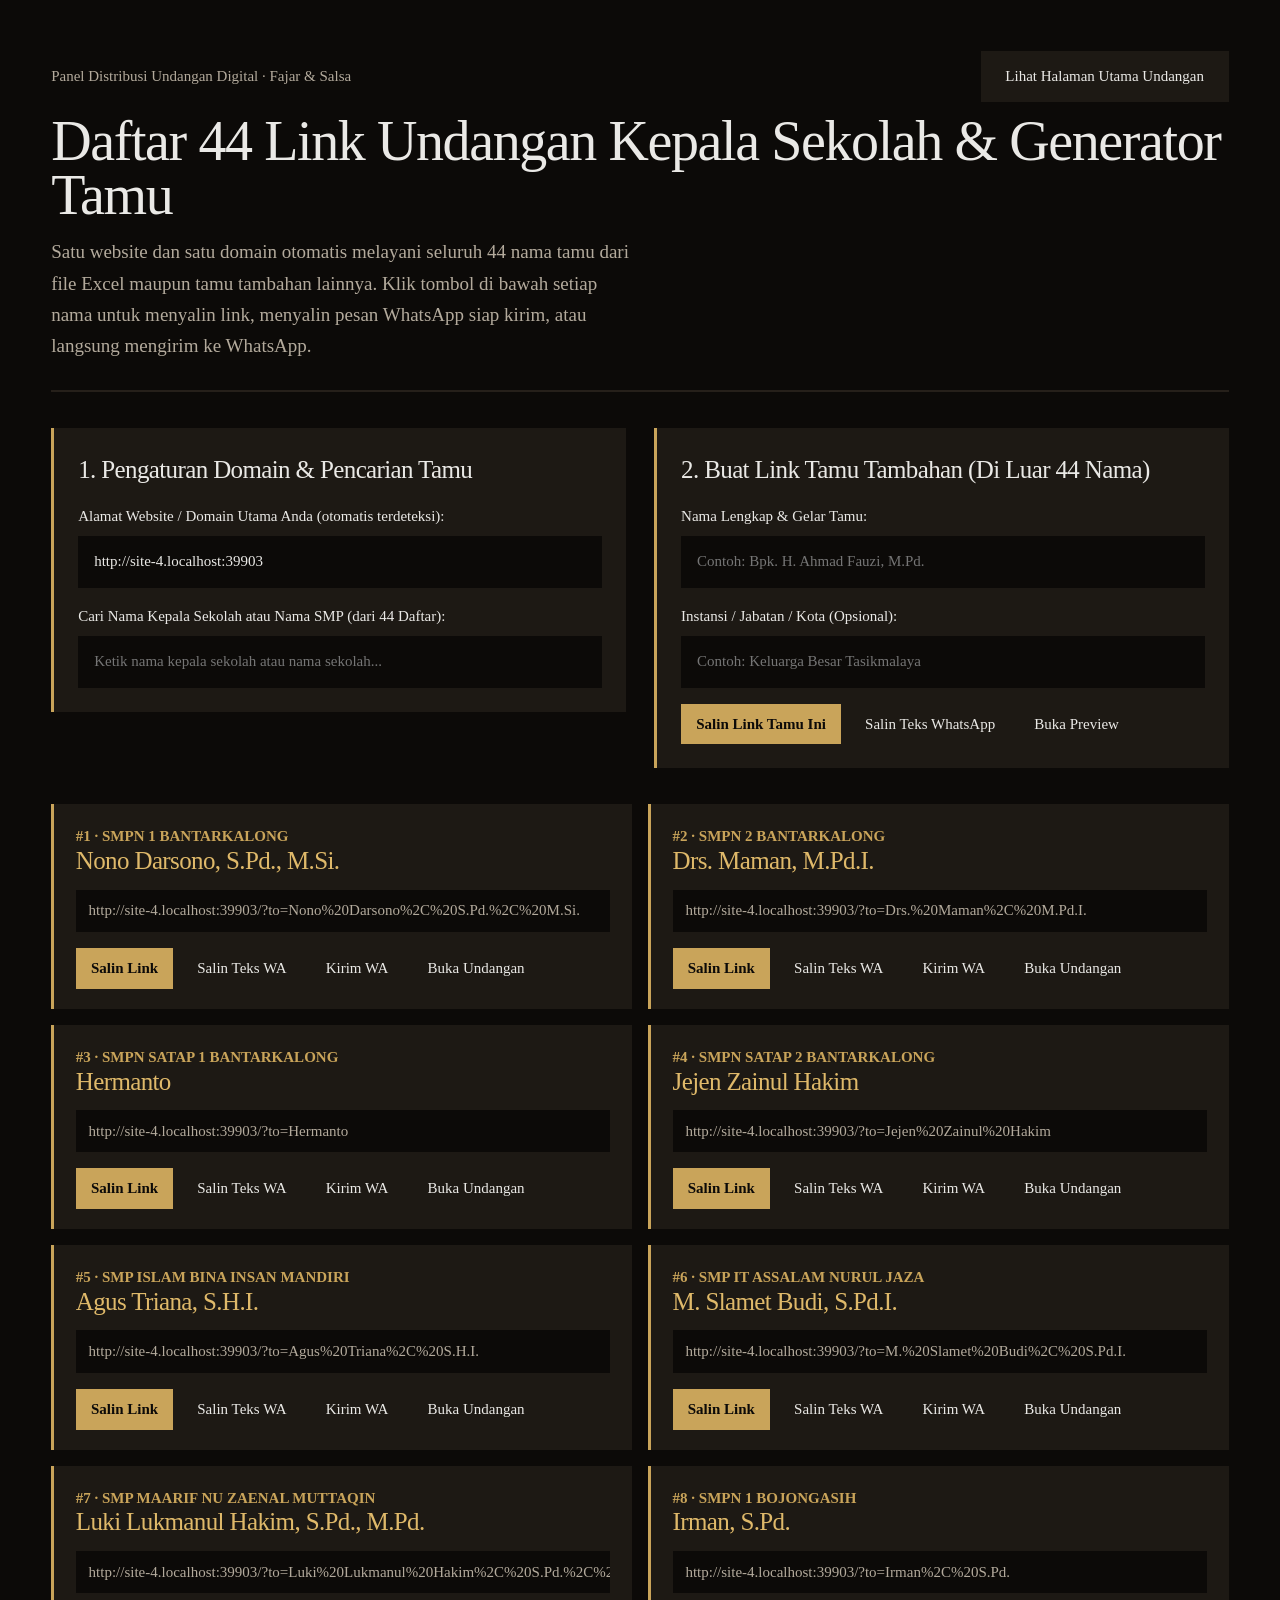
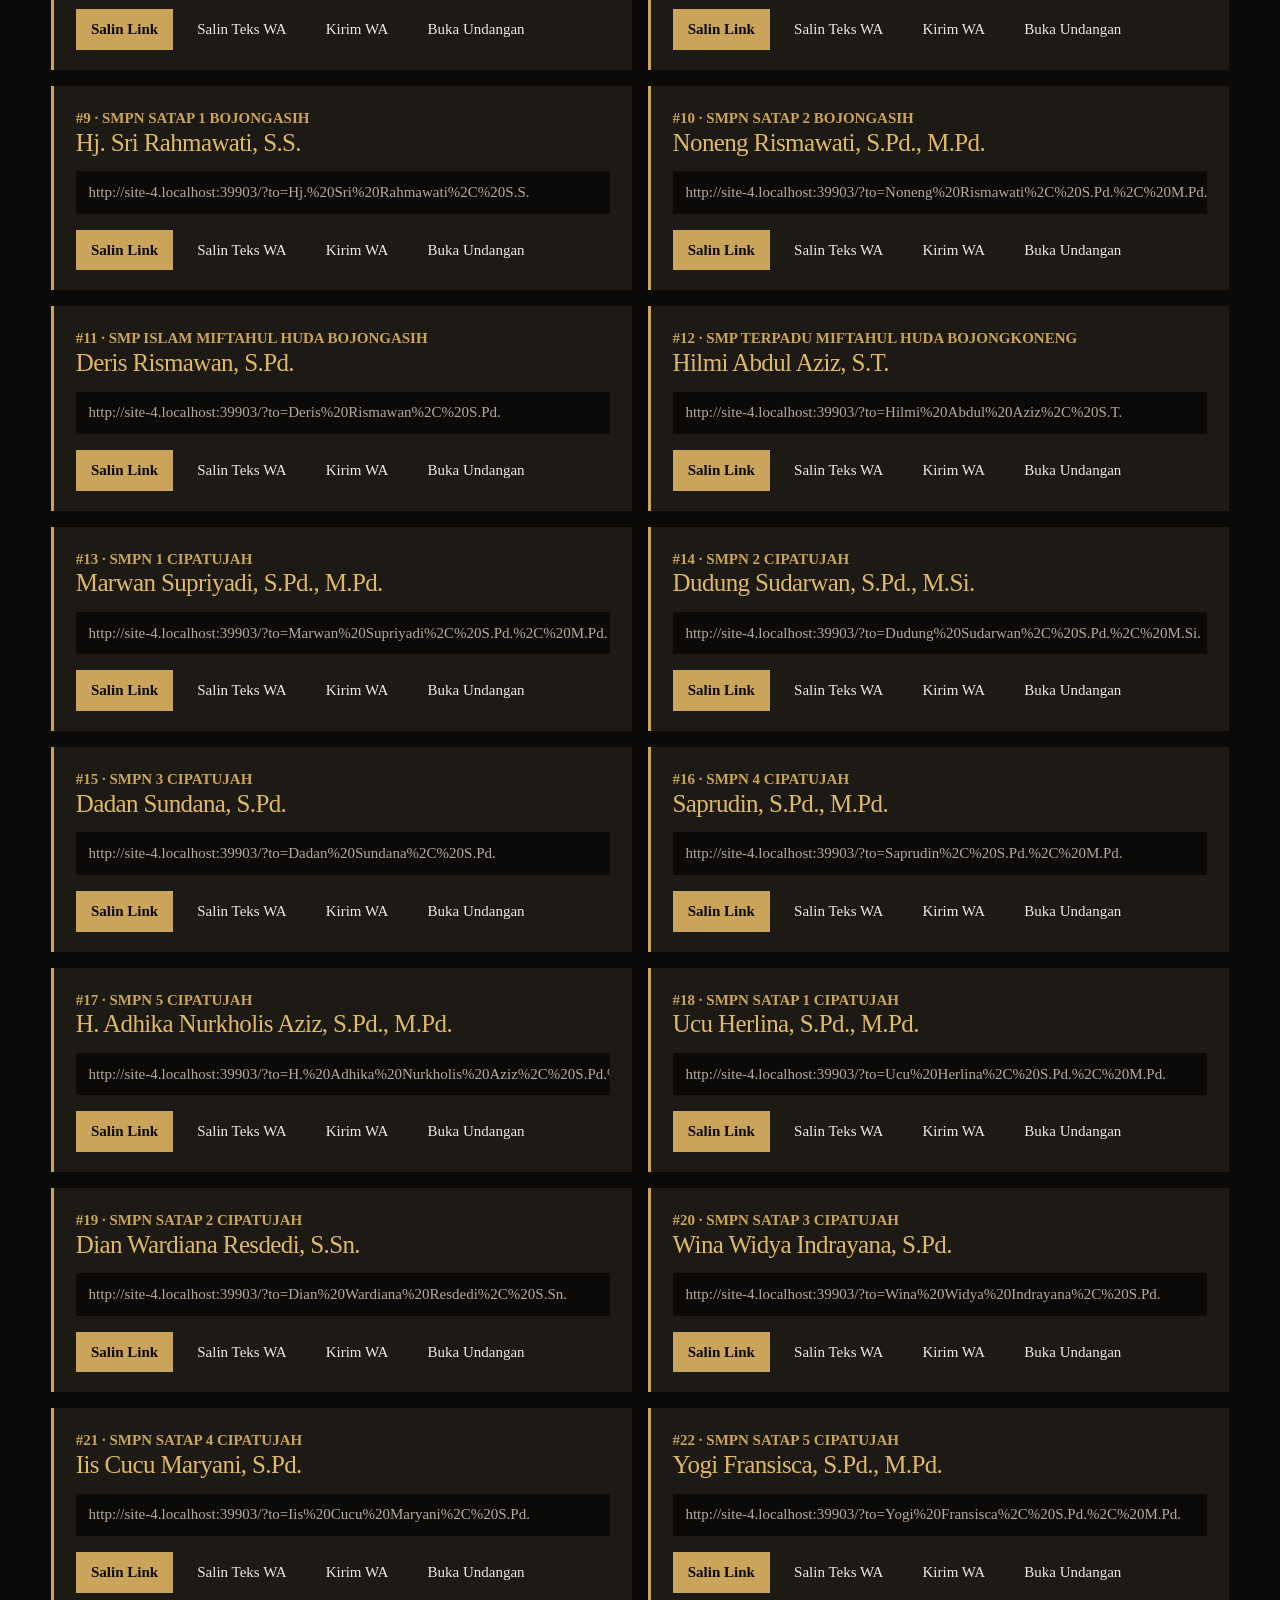
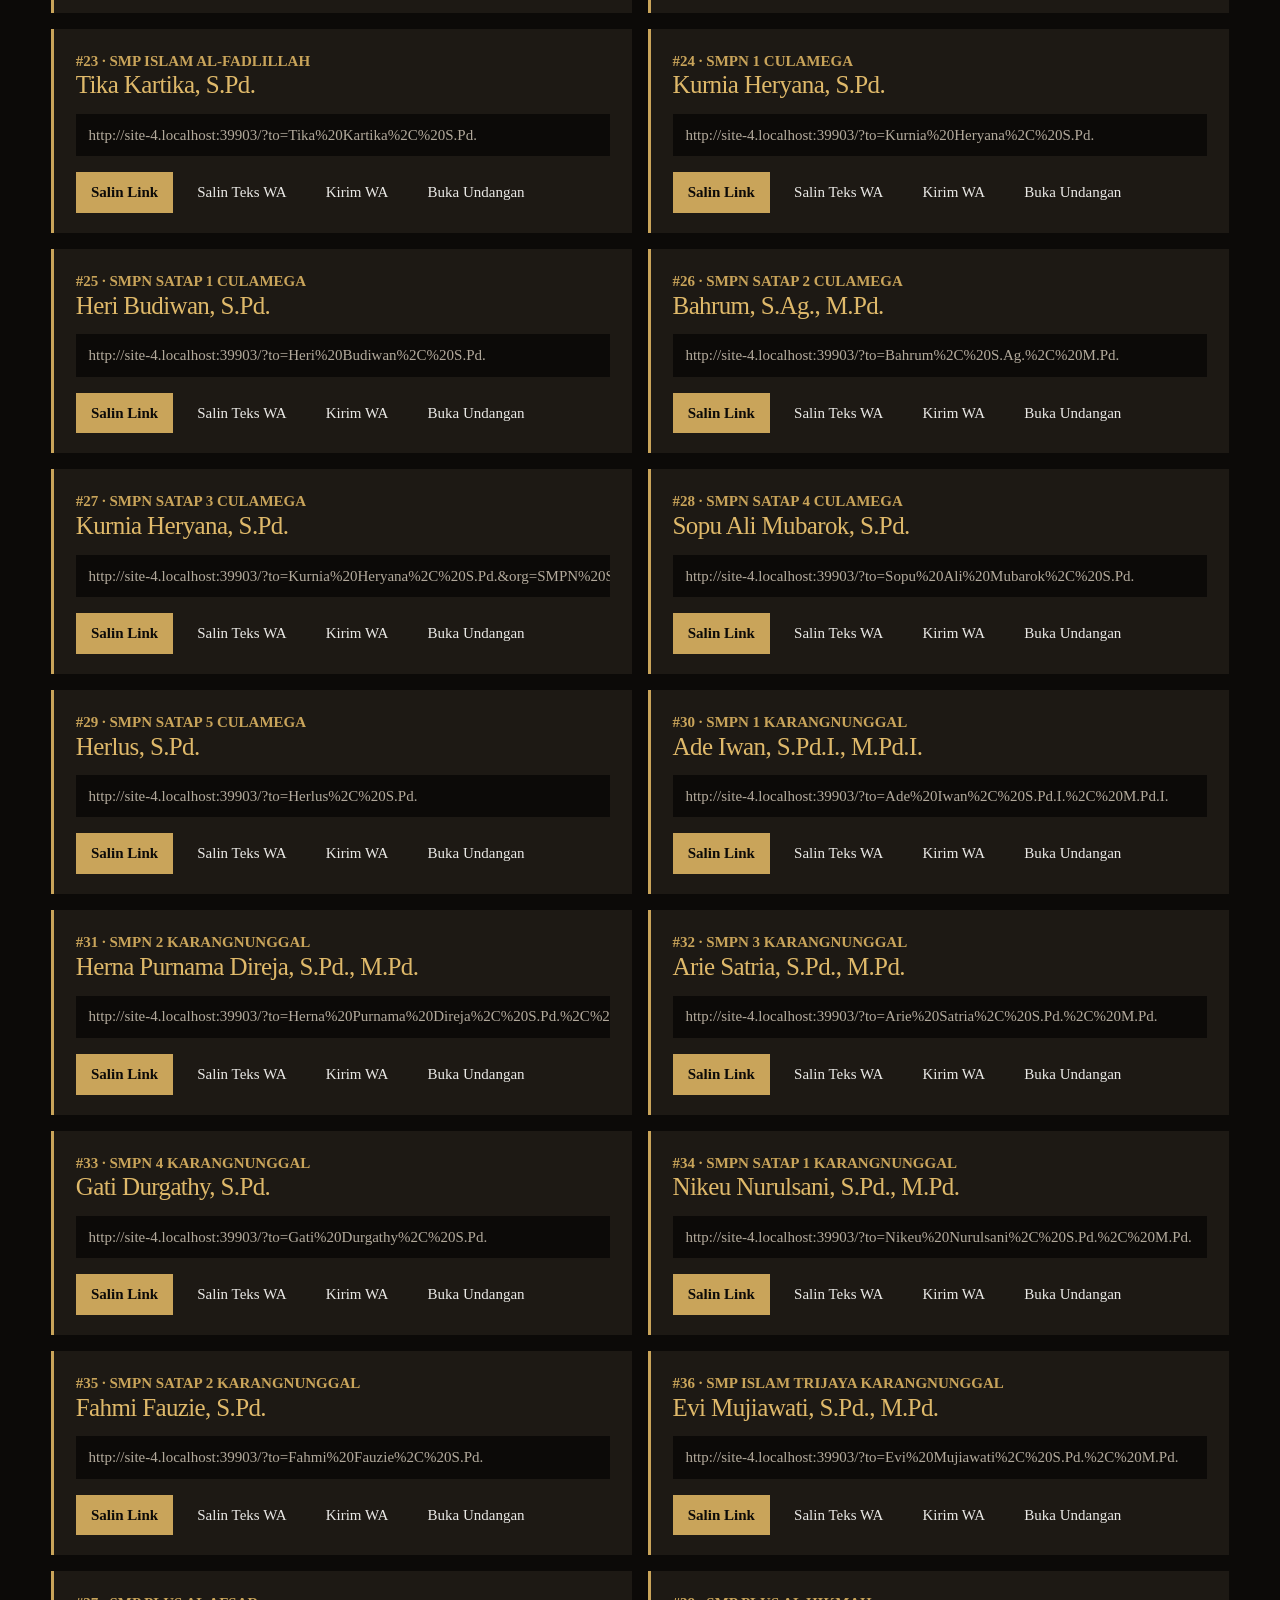
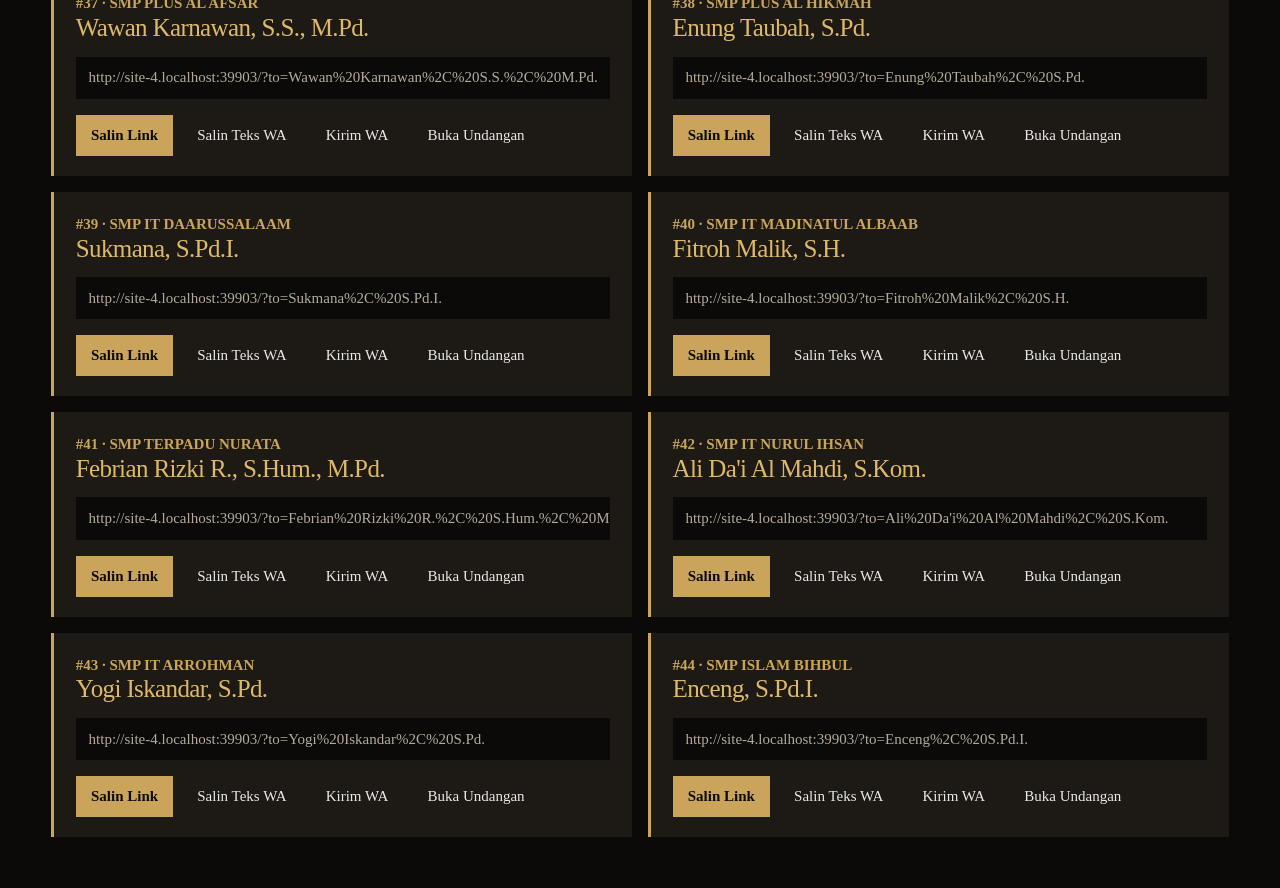
==== commit 655abb82: "push ke 6 ke 6" ====
--- a/daftar-tamu.html
+++ b/daftar-tamu.html
@@ -109,7 +109,7 @@
     <header class="dash-header">
       <div class="dash-row" style="justify-content: space-between;">
         <span class="small muted">Panel Distribusi Undangan Digital · Fajar &amp; Salsa</span>
-        <a href="index.html" class="btn-outline">Lihat Halaman Utama Undangan</a>
+        <a id="home-main-link" href="index.html" class="btn-outline">Lihat Halaman Utama Undangan</a>
       </div>
       <h1 class="head">Daftar 44 Link Undangan Kepala Sekolah &amp; Generator Tamu</h1>
       <p class="muted">
@@ -208,13 +208,32 @@
       var searchInput = document.getElementById('search-guest-input');
       var container = document.getElementById('guest-cards-container');
 
-      var defaultBase = window.location.href.split('?')[0].replace(/daftar-tamu\.html$/i, '');
-      if (!defaultBase.endsWith('/')) defaultBase += '/';
+      var homeMainLink = document.getElementById('home-main-link');
+
+      function detectDefaultBase() {
+        // Jika dibuka langsung via file:// atau localhost, arahkan ke domain resmi undangan
+        if (!window.location.protocol.startsWith('http') || window.location.hostname === 'localhost' || window.location.hostname === '127.0.0.1') {
+          return 'https://fajarsalsa.my.id';
+        }
+        // Jika diakses via web (fajarsalsa.my.id atau hosting), ambil origin & buang path /daftar-tamu
+        var origin = window.location.origin;
+        var pathname = window.location.pathname || '';
+        var cleanPath = pathname.replace(/\/(daftar[- %20]*tamu|index)?(\.html)?\/?$/i, '');
+        var full = origin + cleanPath;
+        return full.replace(/\/+$/, '') || 'https://fajarsalsa.my.id';
+      }
+
+      var defaultBase = detectDefaultBase();
       baseUrlInput.value = defaultBase;
 
       function getCleanBase() {
-        var val = baseUrlInput.value.trim() || defaultBase;
-        return val.replace(/\/+$/, '');
+        var val = (baseUrlInput.value || '').trim() || defaultBase;
+        var cleaned = val.replace(/\/(daftar[- %20]*tamu|index)?(\.html)?\/?$/i, '').replace(/\/+$/, '');
+        return cleaned || defaultBase;
+      }
+
+      if (homeMainLink) {
+        homeMainLink.href = (window.location.protocol === 'file:') ? 'index.html' : (getCleanBase() + '/');
       }
 
       function buildGuestUrl(guestName, school, isDuplicateId27) {
@@ -278,7 +297,8 @@
           }
 
           var url = buildGuestUrl(g.name, g.school, g.id === 27);
-          var localHref = 'index.html?to=' + encodeURIComponent(g.name) + (g.id === 27 ? '&org=' + encodeURIComponent(g.school) : '');
+          var q = '?to=' + encodeURIComponent(g.name) + (g.id === 27 ? '&org=' + encodeURIComponent(g.school) : '');
+          var localHref = (window.location.protocol === 'file:') ? ('index.html' + q) : url;
           var waText = buildWhatsAppText(g.name, g.school, url);
           var waHref = 'https://wa.me/?text=' + encodeURIComponent(waText);
 
@@ -311,9 +331,16 @@
         });
       }
 
-      baseUrlInput.addEventListener('input', renderCards);
+      baseUrlInput.addEventListener('input', function () {
+        if (homeMainLink) {
+          homeMainLink.href = (window.location.protocol === 'file:') ? 'index.html' : (getCleanBase() + '/');
+        }
+        updateCustomPreview();
+        renderCards();
+      });
       searchInput.addEventListener('input', renderCards);
       renderCards();
+      updateCustomPreview();
 
       // Custom Guest Generator
       var customNameInput = document.getElementById('custom-guest-name');
@@ -326,7 +353,8 @@
         var cName = customNameInput.value.trim() || 'Tamu Kehormatan';
         var cOrg = customOrgInput.value.trim();
         var q = '?to=' + encodeURIComponent(cName) + (cOrg ? '&org=' + encodeURIComponent(cOrg) : '');
-        openCustomLinkBtn.href = 'index.html' + q;
+        var fullUrl = getCleanBase() + '/' + q;
+        openCustomLinkBtn.href = (window.location.protocol === 'file:') ? ('index.html' + q) : fullUrl;
       }
 
       customNameInput.addEventListener('input', updateCustomPreview);
@@ -336,7 +364,8 @@
         var cName = customNameInput.value.trim() || 'Tamu Kehormatan';
         var cOrg = customOrgInput.value.trim();
         var base = getCleanBase();
-        var url = base + '/?to=' + encodeURIComponent(cName) + (cOrg ? '&org=' + encodeURIComponent(cOrg) : '');
+        var q = '?to=' + encodeURIComponent(cName) + (cOrg ? '&org=' + encodeURIComponent(cOrg) : '');
+        var url = base + '/' + q;
         copyText(url, copyCustomLinkBtn, 'Link Tersalin!');
       });
 
@@ -344,7 +373,8 @@
         var cName = customNameInput.value.trim() || 'Tamu Kehormatan';
         var cOrg = customOrgInput.value.trim();
         var base = getCleanBase();
-        var url = base + '/?to=' + encodeURIComponent(cName) + (cOrg ? '&org=' + encodeURIComponent(cOrg) : '');
+        var q = '?to=' + encodeURIComponent(cName) + (cOrg ? '&org=' + encodeURIComponent(cOrg) : '');
+        var url = base + '/' + q;
         var waText = buildWhatsAppText(cName, cOrg, url);
         copyText(waText, copyCustomWaBtn, 'Teks WA Tersalin!');
       });
